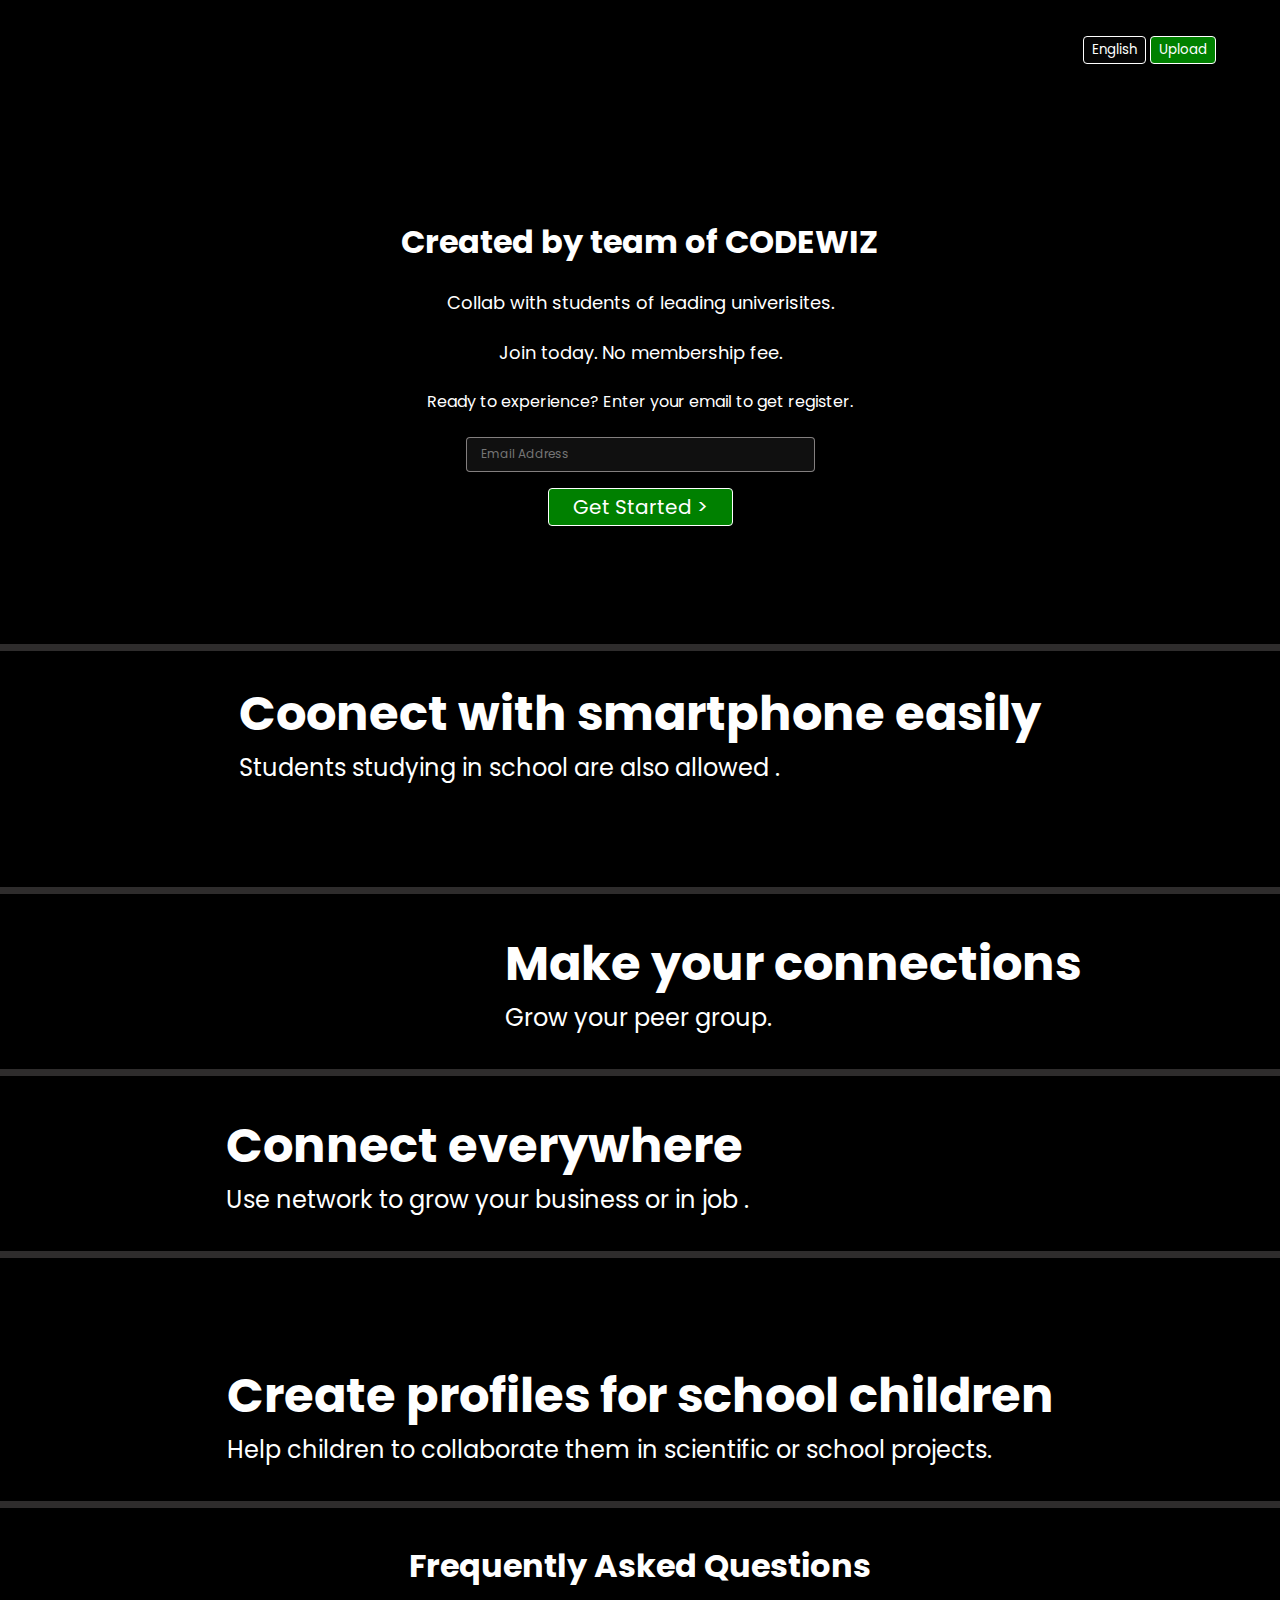
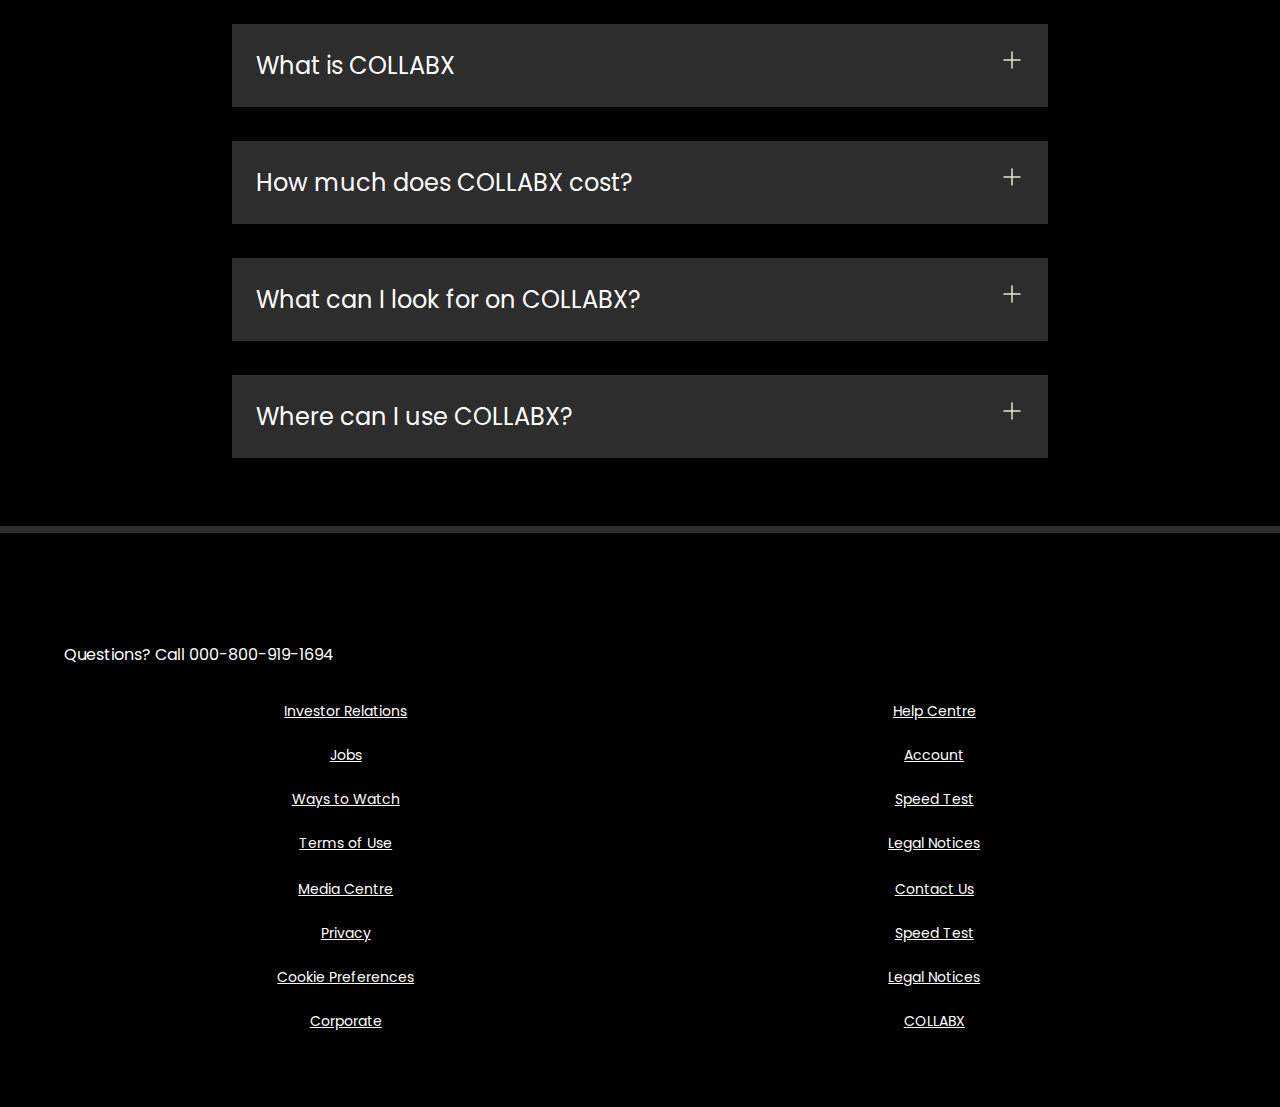
==== index.html @ b38dcabd "Add files via upload" ====
<!DOCTYPE html>
<html lang="en">

<head>
    <meta charset="UTF-8">
    <meta name="viewport" content="width=device-width, initial-scale=1.0">
    <title>COLLABX – Collaborate with students globally</title>
    <link rel="stylesheet" href="style.css">
</head>

<body>

    <div class="main">
        <nav>
            <span><img width="53" src="assets/images/logo.svg" alt=""></span>
            <div>
                <button class="btn">English</button>
                <button class="btn btn-red-sm">Upload</button>
                <body>
                    <video autoplay loop muted id="myVideo">
                      <source src="133077-755975090_small.mp4" type="video/mp4">
                    </video>
                    
                    
            </div>
        </nav>
        <div class="box">
        </div>
        <div class="hero">

            <span>Created by team of CODEWIZ</span>
            <span>Collab with students of leading univerisites.</span>
            <span>Join today. No membership fee.</span>
            <span>Ready to experience? Enter your email to get register.</span>
            <div class="hero-buttons">
                <input type="text" placeholder="Email Address">
                <button class="btn btn-red">Get Started &gt;</button>
            </div>
        </div>

        <div class="separation"></div>

    </div>

    <section class="first">
        <div>
            <span>Coonect with smartphone easily</span>
            <span>Students studying in school are also allowed .</span>
        </div>

        <div class="secImg">
            <img src="https://assets.nflxext.com/ffe/siteui/acquisition/ourStory/fuji/desktop/tv.png" alt="">
            <video src="20454-309694522_small.mp4"
                autoplay loop muted></video>
        </div>
    </section>
    <div class="separation"></div>

    <section class="first second">

        <div class="secImg">
            <img src="green-leaves-on-black-background-nature-background-abstract-green-leaves-photo.jpg" alt="">
           
        </div>
        <div>
            <span>Make your connections </span>
            <span>Grow your peer group.</span>
        </div>
    </section>

    <div class="separation"></div>
    <section class="first third">
        <div>
            <span>Connect everywhere</span>
            <span>Use network to grow your business or in job .</span>
        </div>
        <div class="secImg">
            <img src="https://assets.nflxext.com/ffe/siteui/acquisition/ourStory/fuji/desktop/tv.png" alt="">
            <video src="4298898-uhd_3840_2160_25fps.mp4"
                autoplay loop muted></video>
        </div>
    </section>
    <div class="separation"></div>


    <section class="first second">

        <div class="secImg">
            <img src="pexels-rebecca-zaal-252062-764681.jpg" alt="">

        </div>
        <div>
            <span>Create profiles for school children</span>
            <span>Help children to collaborate them in scientific or school projects.</span>
        </div>
    </section>

    <div class="separation"></div>

    <section class="faq">
        <h2>Frequently Asked Questions</h2>
        <div class="faqbox">
            <span>What is COLLABX</span>
            <svg width="24" height="24" viewBox="0 0 24 24" fill="white" xmlns="http://www.w3.org/2000/svg">
                <path d="M12 4V20" stroke="#141B34" stroke-width="1.5" stroke-linecap="round" stroke-linejoin="round" />
                <path d="M4 12H20" stroke="#141B34" stroke-width="1.5" stroke-linecap="round" stroke-linejoin="round" />
            </svg>

        </div>
        <div class="faqbox">
            <span>How much does COLLABX cost?</span>
            <svg width="24" height="24" viewBox="0 0 24 24" fill="white" xmlns="http://www.w3.org/2000/svg">
                <path d="M12 4V20" stroke="#141B34" stroke-width="1.5" stroke-linecap="round" stroke-linejoin="round" />
                <path d="M4 12H20" stroke="#141B34" stroke-width="1.5" stroke-linecap="round" stroke-linejoin="round" />
            </svg>

        </div>
        <div class="faqbox">
            <span>What can I look for on COLLABX?</span>
            <svg width="24" height="24" viewBox="0 0 24 24" fill="white" xmlns="http://www.w3.org/2000/svg">
                <path d="M12 4V20" stroke="#141B34" stroke-width="1.5" stroke-linecap="round" stroke-linejoin="round" />
                <path d="M4 12H20" stroke="#141B34" stroke-width="1.5" stroke-linecap="round" stroke-linejoin="round" />
            </svg>

        </div>
        <div class="faqbox">
            <span>Where can I use COLLABX?</span>
            <svg width="24" height="24" viewBox="0 0 24 24" fill="white" xmlns="http://www.w3.org/2000/svg">
                <path d="M12 4V20" stroke="#141B34" stroke-width="1.5" stroke-linecap="round" stroke-linejoin="round" />
                <path d="M4 12H20" stroke="#141B34" stroke-width="1.5" stroke-linecap="round" stroke-linejoin="round" />
            </svg>

        </div>
    </section>
    <div class="separation"></div>

    <footer>
        <div class="questions">
            Questions? Call 000-800-919-1694
        </div>
        <div class="footer">
            <div class="footer-item"> 
                <a href="faq">Investor Relations</a>
                <a href="faq">Jobs</a>
                <a href="faq">Ways to Watch</a>
                <a href="faq">Terms of Use</a>
            </div>

            <div class="footer-item"> 
                <a href="faq">Help Centre</a>
                <a href="faq">Account</a>
                <a href="faq">Speed Test</a>
                <a href="faq">Legal Notices</a>
            </div>
            <div class="footer-item">
                <a href="faq">Media Centre</a>
                <a href="faq">Privacy</a>
                <a href="faq">Cookie Preferences</a> 
                <a href="faq">Corporate</a>
            </div>

            <div class="footer-item">
                <a href="faq">Contact Us</a>
                <a href="faq">Speed Test</a> 
                <a href="faq">Legal Notices</a> 
                <a href="faq">COLLABX</a>
            </div>
        </div>
    </footer>
</body>

</html>
---- style.css ----
@import url('https://fonts.googleapis.com/css2?family=Martel+Sans:wght@600&family=Poppins:wght@300;400;700&display=swap');

* {
    padding: 0;
    margin: 0;
    font-family: 'Poppins', sans-serif;
}

body {
    background-color: black;
}

.main {
    background-image: url("assets/images/bg.jpg");
    
    background-position: center center;
    background-size: max(1200px, 100vw);
    background-repeat: no-repeat;
    height: 644px;
    position: relative;
}

.main .box {
    height: 644px;
    width: 100%;
    opacity: 0.69;
    position: absolute;
    top: 0;
    background-color: black;
}

nav {
    max-width: 60vw;
    justify-content: space-between;
    margin: auto;
    display: flex;
    align-items: center;
    height: 100px;
}

nav img {
    color: red;
    width: 130px;
    position: relative;
    z-index: 10;
}

nav button {
    position: relative;
    z-index: 10;
}

.hero {
    font-family: 'Martel Sans', sans-serif;
    height: calc(100% - 100px);
    display: flex;
    align-items: center;
    justify-content: center;
    flex-direction: column;
    color: white;
    position: relative;
    gap: 23px;
    padding: 0 30px;
}

.hero> :nth-child(1) {
    font-family: 'Poppins', sans-serif;
    font-weight: bolder;
    font-size: 48px;
    text-align: center;
}

.hero> :nth-child(2) {
    font-weight: 400;
    font-size: 24px;
    text-align: center;
}

.hero> :nth-child(3) {
    font-weight: 400;
    font-size: 20px;
    text-align: center;
}

.separation {
    height: 7px;
    background-color: rgb(46, 44, 44);
    position: relative;
    z-index: 20;
}

.btn {
    padding: 3px 8px;
    font-weight: 400;
    color: white;
    background-color: rgba(248, 243, 243, 0.021);
    border-radius: 4px;
    border: 1px solid white;
    cursor: pointer;

}

.btn-red {
    background-color: green;
    color: white;
    padding: 3px 24px;
    font-size: 20px;
    border-radius: 4px;
    font-weight: 400;
}

.btn-red-sm {
    background-color: green;
    color: white;
}

.hero-buttons {
    display: flex;
    align-items: center;
    justify-content: center;
    gap: 16px;
}

.main input {
    padding: 7px 101px 8px 14px;
    color: white;
    font-size: 12px;
    border-radius: 4px;
    background-color: rgba(23, 23, 23, 0.7);
    border: 1px solid rgba(246, 238, 238, 0.5);
}

.first {
    display: flex;
    justify-content: center;
    max-width: 70vw;
    margin: auto;
    color: white;
    justify-content: center;
    align-items: center;
}



.secImg {
    position: relative
}

.secImg img {
    width: 555px;
    position: relative;
    z-index: 100;
}

.secImg video {
    position: absolute;
    top: 51px;
    right: 0;
    width: 555px;
}

section.first>div {
    display: flex;
    flex-direction: column;
    padding: 34px 0;
}

section.first>div :nth-child(1) {
    font-size: 48px;
    font-weight: bolder;
}


section.first>div :nth-child(2) {
    font-size: 24px;

}


.faq h2 {
    text-align: center;
    font-size: 48px;
}

.faq {
    background: black;
    color: white;
    padding: 34px;
}

.faqbox:hover {
    background-color: #414141;
    color: white;
}

.faqbox svg {
    filter: invert(1);
}

.faqbox {
    transition: all 1s ease-out;
    font-size: 24px;
    display: flex;
    justify-content: space-between;
    background-color: #2d2d2d;
    padding: 24px;
    max-width: 60vw;
    margin: 34px auto;
    cursor: pointer;
}

footer {
    color: white;
    max-width: 60vw;
    margin: auto;
    padding: 60px;
}

footer .questions {
    padding: 34px 0;
}


.footer {
    display: grid;
    grid-template-columns: 1fr 1fr 1fr 1fr;
    color: white;
}



@media screen and (max-width: 1300px) {

    nav{
        max-width: 90vw;
    }

    .first {
        flex-wrap: wrap;
    }

    .secImg img {
        width: 305px;
    }

    .secImg video {
        width: 305px;
    }

    .hero> :nth-child(1) {
        font-size: 32px;
    }

    .hero> :nth-child(2) {
        font-size: 18px;
    }

    .hero> :nth-child(3) {
        font-size: 18px;
    }

    .hero-buttons {
        display: flex;
        flex-direction: column;
        align-items: center;
        justify-content: center;
        gap: 16px;
    }

    .faq h2 {
        text-align: center;
        font-size: 32px;
    }

    footer {
        max-width: 90vw;
        padding: 75px 0;
    }

    .footer-item{
        align-items: center;
    }
 

}



@media screen and (max-width: 1300px) {

    .footer {
        display: grid;
        grid-template-columns: 1fr 1fr;
        gap: 25px;
    }
}


.footer a {
    font-size: 14px;
    color: white;
}

.footer-item {
    display: flex;
    flex-direction: column;
    gap: 23px;
}
#myVideo {
    position: absolute;
    right: 0;
    bottom: 20;
    min-width: 100%;
    min-height: 100%;
    width: auto;
    height: auto;
    z-index: -100;

    background-size: cover;
    overflow: hidden;
  }
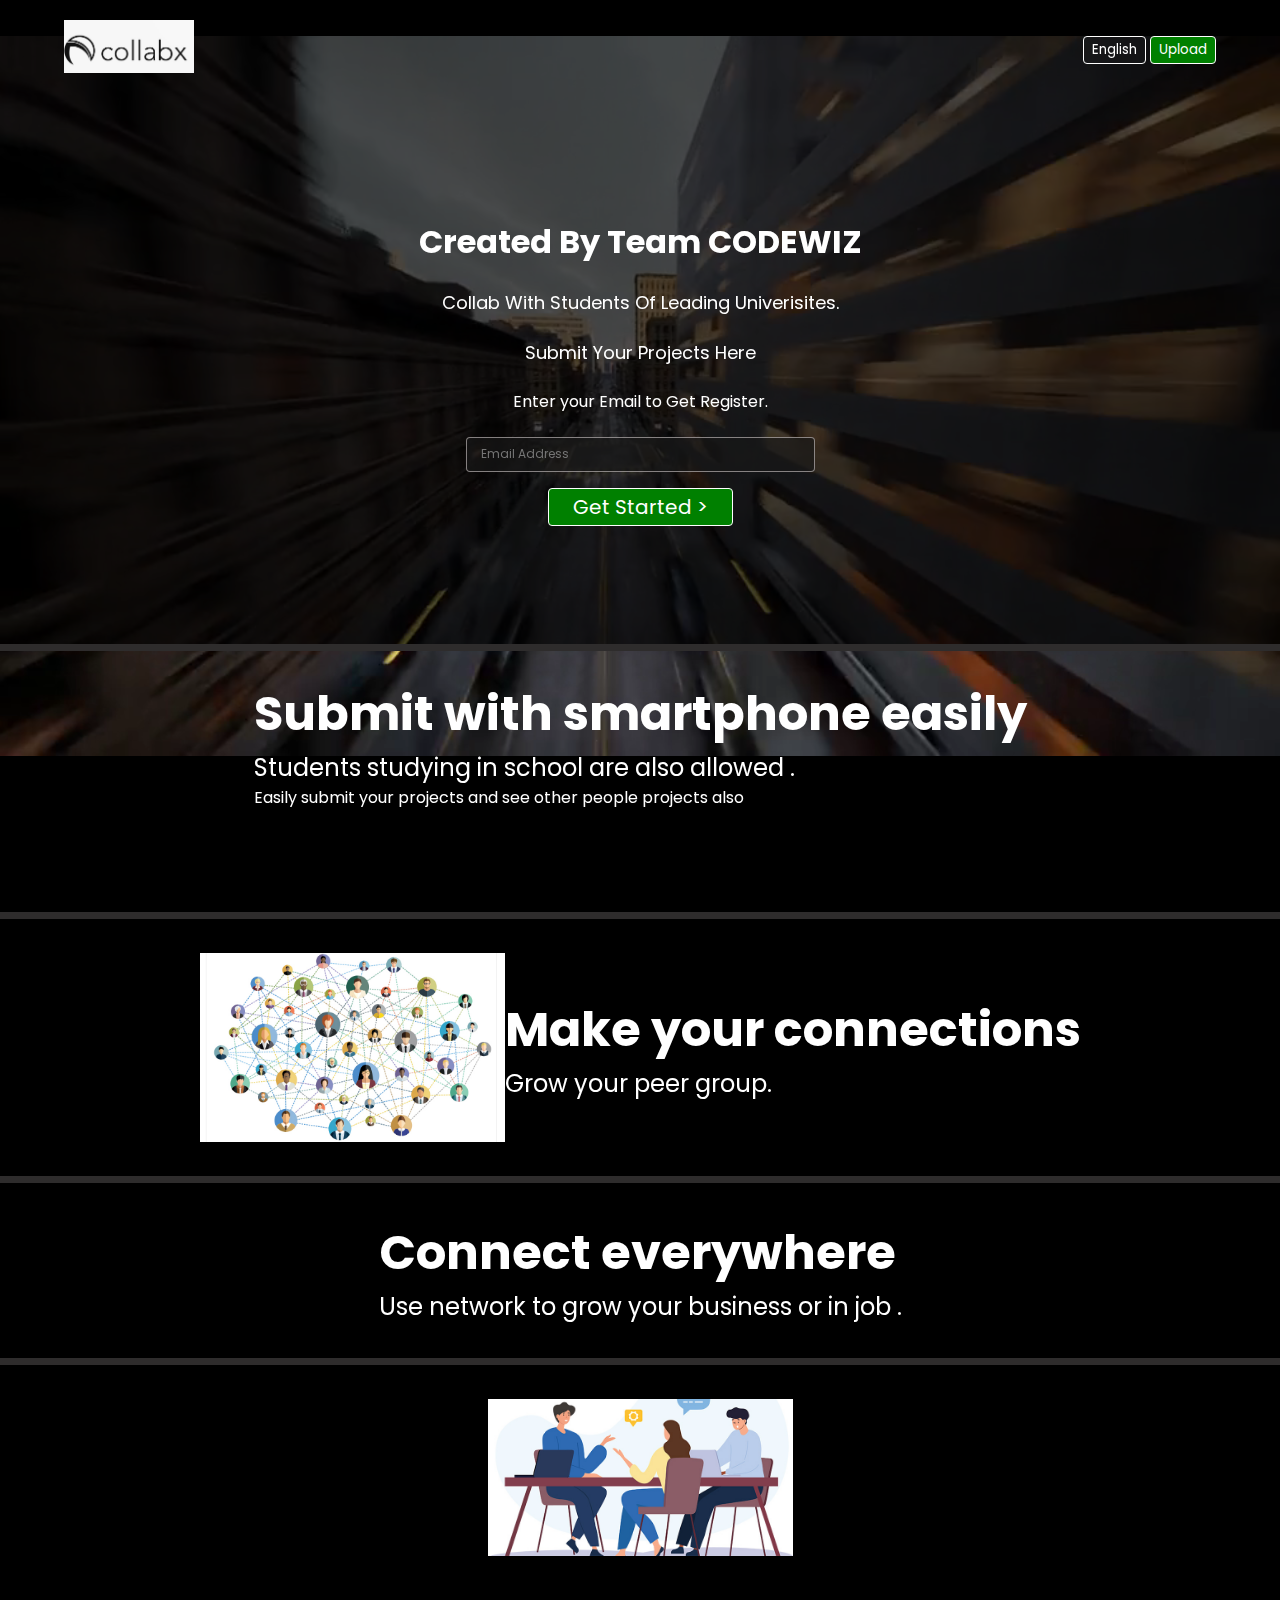
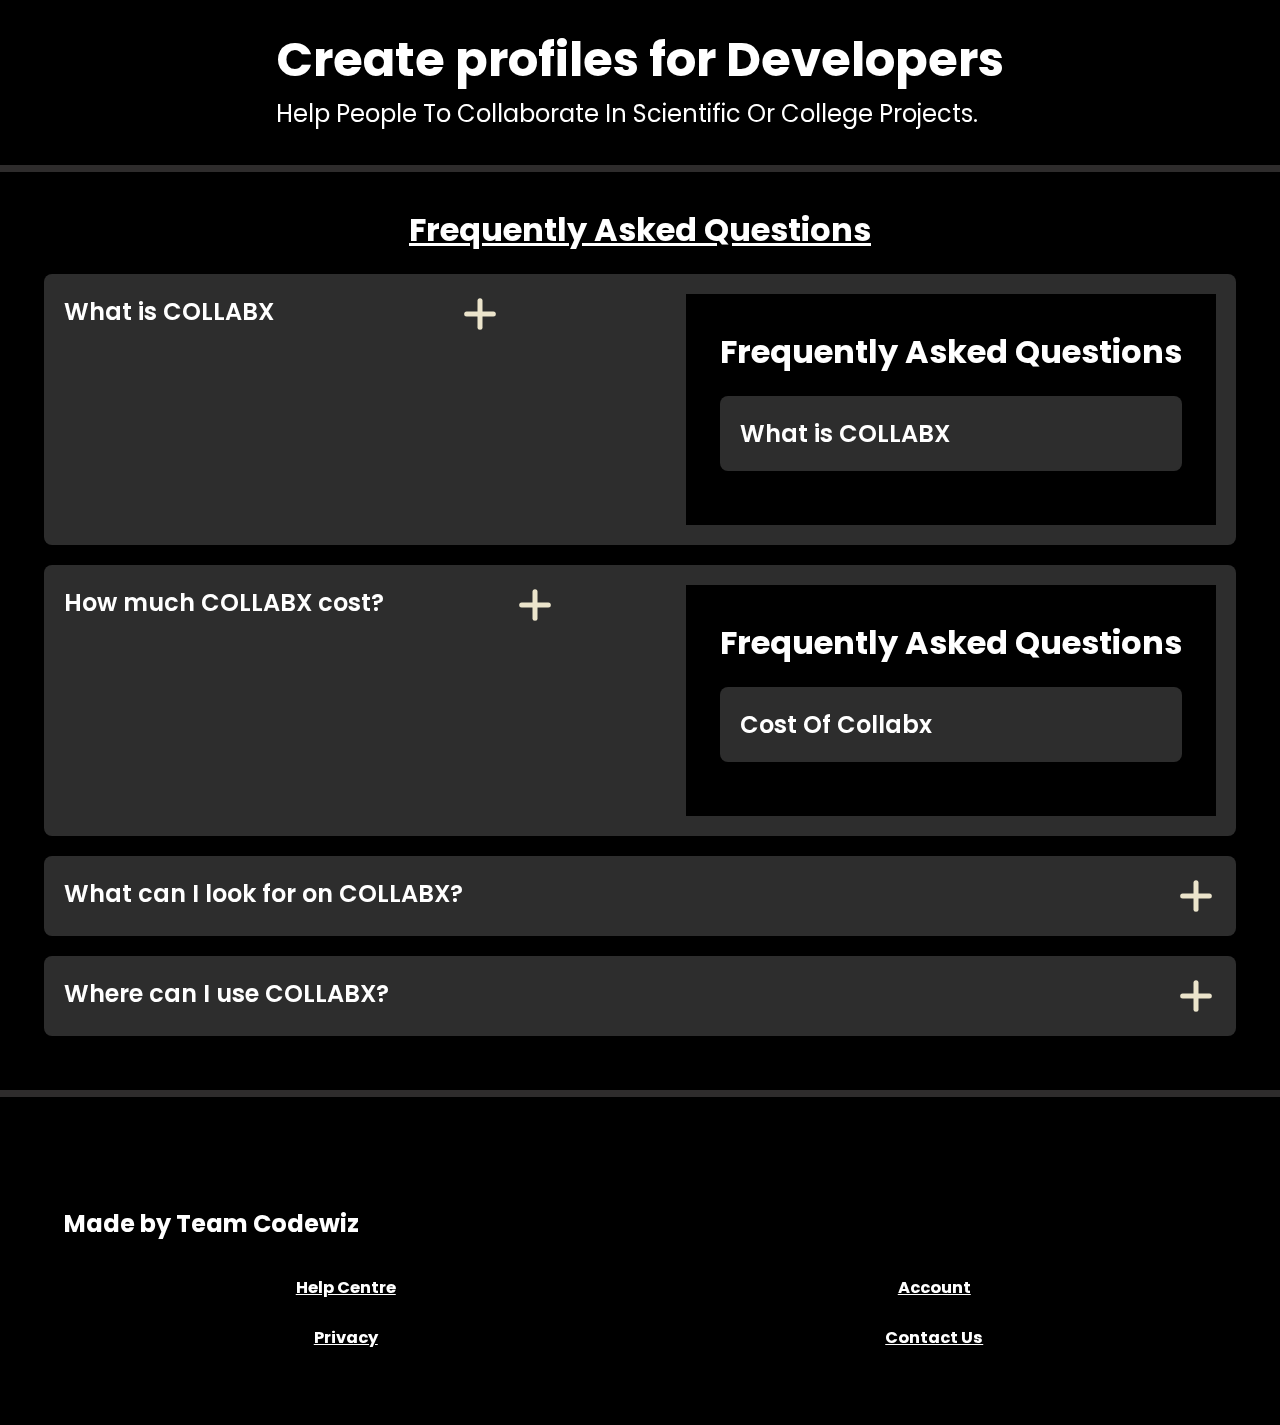
==== commit 34c64b19: "hello" ====
--- a/index.html
+++ b/index.html
@@ -9,10 +9,11 @@
 </head>
 
 <body>
+    
 
     <div class="main">
         <nav>
-            <span><img width="53" src="assets/images/logo.svg" alt=""></span>
+            <span><img width="500" src="Capture.JPG" alt=""></span>
             <div>
                 <button class="btn">English</button>
                 <button class="btn btn-red-sm">Upload</button>
@@ -28,10 +29,10 @@
         </div>
         <div class="hero">
 
-            <span>Created by team of CODEWIZ</span>
-            <span>Collab with students of leading univerisites.</span>
-            <span>Join today. No membership fee.</span>
-            <span>Ready to experience? Enter your email to get register.</span>
+            <span>Created By Team CODEWIZ</span>
+            <span>Collab With Students Of Leading Univerisites.</span>
+            <span>Submit Your Projects Here </span>
+            <span>Enter your Email to Get Register.</span>
             <div class="hero-buttons">
                 <input type="text" placeholder="Email Address">
                 <button class="btn btn-red">Get Started &gt;</button>
@@ -44,8 +45,10 @@
 
     <section class="first">
         <div>
-            <span>Coonect with smartphone easily</span>
+            <span>Submit with smartphone easily</span>
             <span>Students studying in school are also allowed .</span>
+            <p>Easily submit your projects and see other people projects also</p>
+            
         </div>
 
         <div class="secImg">
@@ -59,7 +62,7 @@
     <section class="first second">
 
         <div class="secImg">
-            <img src="green-leaves-on-black-background-nature-background-abstract-green-leaves-photo.jpg" alt="">
+            <img src="1682484815-networking.jpg" alt="">
            
         </div>
         <div>
@@ -75,9 +78,6 @@
             <span>Use network to grow your business or in job .</span>
         </div>
         <div class="secImg">
-            <img src="https://assets.nflxext.com/ffe/siteui/acquisition/ourStory/fuji/desktop/tv.png" alt="">
-            <video src="4298898-uhd_3840_2160_25fps.mp4"
-                autoplay loop muted></video>
         </div>
     </section>
     <div class="separation"></div>
@@ -86,48 +86,72 @@
     <section class="first second">
 
         <div class="secImg">
-            <img src="pexels-rebecca-zaal-252062-764681.jpg" alt="">
+            <img src="image.jpg"  >
 
         </div>
         <div>
-            <span>Create profiles for school children</span>
-            <span>Help children to collaborate them in scientific or school projects.</span>
+            <span>Create profiles for Developers</span>
+            <span>Help People To Collaborate In Scientific Or College Projects.</span>
         </div>
     </section>
 
     <div class="separation"></div>
 
     <section class="faq">
-        <h2>Frequently Asked Questions</h2>
+        <h2><u>Frequently Asked Questions</u></h2>
         <div class="faqbox">
             <span>What is COLLABX</span>
-            <svg width="24" height="24" viewBox="0 0 24 24" fill="white" xmlns="http://www.w3.org/2000/svg">
-                <path d="M12 4V20" stroke="#141B34" stroke-width="1.5" stroke-linecap="round" stroke-linejoin="round" />
-                <path d="M4 12H20" stroke="#141B34" stroke-width="1.5" stroke-linecap="round" stroke-linejoin="round" />
+            <svg width="40" height="40" viewBox="0 0 24 24" fill="white" >
+                <path d="M12 4V20" stroke="#141B34" stroke-width="3" stroke-linecap="round" stroke-linejoin="round" />
+                <path d="M4 12H20" stroke="#141B34" stroke-width="3" stroke-linecap="round" stroke-linejoin="round" />
             </svg>
+
+            <section class="faq">
+                <h2>Frequently Asked Questions</h2>
+                <div class="faqbox" data-id="1">
+                    <span>What is COLLABX</span>
+                    
+                    <div class="faq-answer" hidden>
+                        <p>COLLABX is a platform that connects students globally for collaborative learning. It helps to conn
+                        </p>
+                    </div>
+                </div>
+            </section>
+            <script src="faq.js"></script>
+            
+
 
         </div>
         <div class="faqbox">
-            <span>How much does COLLABX cost?</span>
-            <svg width="24" height="24" viewBox="0 0 24 24" fill="white" xmlns="http://www.w3.org/2000/svg">
-                <path d="M12 4V20" stroke="#141B34" stroke-width="1.5" stroke-linecap="round" stroke-linejoin="round" />
-                <path d="M4 12H20" stroke="#141B34" stroke-width="1.5" stroke-linecap="round" stroke-linejoin="round" />
+            <span>How much COLLABX cost?</span>
+            <svg width="40" height="40" viewBox="0 0 24 24" fill="white" >
+                <path d="M12 4V20" stroke="#141B34" stroke-width="3" stroke-linecap="round" stroke-linejoin="round" />
+                <path d="M4 12H20" stroke="#141B34" stroke-width="3" stroke-linecap="round" stroke-linejoin="round" />
             </svg>
-
+            <section class="faq">
+                <h2>Frequently Asked Questions</h2>
+                <div class="faqbox" data-id="1">
+                    <span>Cost Of Collabx</span>
+                    
+                    <div class="faq-answer" hidden>
+                        <p>COLLABX is a platform that connects students globally for collaborative learning. It helps to conn
+                        </p>
+                    </div>
+                </div>
         </div>
         <div class="faqbox">
             <span>What can I look for on COLLABX?</span>
-            <svg width="24" height="24" viewBox="0 0 24 24" fill="white" xmlns="http://www.w3.org/2000/svg">
-                <path d="M12 4V20" stroke="#141B34" stroke-width="1.5" stroke-linecap="round" stroke-linejoin="round" />
-                <path d="M4 12H20" stroke="#141B34" stroke-width="1.5" stroke-linecap="round" stroke-linejoin="round" />
+            <svg width="40" height="40" viewBox="0 0 24 24" fill="white" >
+                <path d="M12 4V20" stroke="#141B34" stroke-width="3" stroke-linecap="round" stroke-linejoin="round" />
+                <path d="M4 12H20" stroke="#141B34" stroke-width="3" stroke-linecap="round" stroke-linejoin="round" />
             </svg>
 
         </div>
         <div class="faqbox">
             <span>Where can I use COLLABX?</span>
-            <svg width="24" height="24" viewBox="0 0 24 24" fill="white" xmlns="http://www.w3.org/2000/svg">
-                <path d="M12 4V20" stroke="#141B34" stroke-width="1.5" stroke-linecap="round" stroke-linejoin="round" />
-                <path d="M4 12H20" stroke="#141B34" stroke-width="1.5" stroke-linecap="round" stroke-linejoin="round" />
+            <svg width="40" height="40" viewBox="0 0 24 24" fill="white" >
+                <path d="M12 4V20" stroke="#141B34" stroke-width="3" stroke-linecap="round" stroke-linejoin="round" />
+                <path d="M4 12H20" stroke="#141B34" stroke-width="3" stroke-linecap="round" stroke-linejoin="round" />
             </svg>
 
         </div>
@@ -136,34 +160,22 @@
 
     <footer>
         <div class="questions">
-            Questions? Call 000-800-919-1694
+           <h2>Made by Team Codewiz </h2> 
         </div>
         <div class="footer">
             <div class="footer-item"> 
-                <a href="faq">Investor Relations</a>
-                <a href="faq">Jobs</a>
-                <a href="faq">Ways to Watch</a>
-                <a href="faq">Terms of Use</a>
+                <a href="faq"><h3>Help Centre</h3></a>
             </div>
 
             <div class="footer-item"> 
-                <a href="faq">Help Centre</a>
-                <a href="faq">Account</a>
-                <a href="faq">Speed Test</a>
-                <a href="faq">Legal Notices</a>
+                <a href="faq"><h3>Account</h3></a>
             </div>
             <div class="footer-item">
-                <a href="faq">Media Centre</a>
-                <a href="faq">Privacy</a>
-                <a href="faq">Cookie Preferences</a> 
-                <a href="faq">Corporate</a>
+                <a href="faq"><h3>Privacy</h3></a>
             </div>
 
             <div class="footer-item">
-                <a href="faq">Contact Us</a>
-                <a href="faq">Speed Test</a> 
-                <a href="faq">Legal Notices</a> 
-                <a href="faq">COLLABX</a>
+                <a href="faq"><h3>Contact Us</h3></a>
             </div>
         </div>
     </footer>
--- a/style.css
+++ b/style.css
@@ -318,4 +318,70 @@
 
     background-size: cover;
     overflow: hidden;
-  }+  }
+
+  /* FAQ Section Styles */
+.faq {
+    background: black !important;
+    color: white !important;
+    padding: 34px !important;
+}
+
+/* FAQ Questions */
+.faqbox {
+    transition: all 0.3s ease !important; /* Faster transition */
+    font-size: 24px !important;
+    display: flex !important;
+    justify-content: space-between !important;
+    background-color: #2d2d2d !important;
+    padding: 24px !important;
+    max-width: 60vw !important;
+    margin: 20px auto !important; /* Reduced margin */
+    cursor: pointer !important;
+    border-radius: 8px !important; /* Added border radius for rounded corners */
+}
+
+.faqbox:hover {
+    background-color: #414141 !important;
+    color: white !important;
+}
+
+.faqbox span {
+    font-size: 24px !important;
+    font-weight: 600 !important; /* Bold weight for questions */
+}
+
+.faqbox svg {
+    filter: invert(1) !important;
+}
+
+/* FAQ Answers */
+.faq-answer {
+    font-size: 18px !important;
+    font-weight: 400 !important; /* Regular weight for answers */
+    line-height: 1.5 !important; /* Increased line height for better readability */
+    margin-top: 10px !important; /* Space between question and answer */
+    padding: 10px !important; /* Padding around answer */
+    background-color: #1c1c1c !important; /* Slightly darker background for answers */
+    border-radius: 4px !important; /* Rounded corners for answers */
+    transition: opacity 0.3s ease !important; /* Smooth transition for showing/hiding answers */
+}
+
+/* Ensure answers are hidden initially */
+.faq-answer[hidden] {
+    display: none !important;
+}
+
+/* Responsive Design Adjustments for FAQ */
+@media screen and (max-width: 1300px) {
+    .faqbox {
+        font-size: 20px !important; /* Slightly smaller font on smaller screens */
+        padding: 20px !important; /* Adjusted padding */
+        max-width: 90vw !important; /* Increased max width for smaller screens */
+    }
+    
+    .faq-answer {
+        font-size: 16px !important; /* Adjusted font size for smaller screens */
+        padding: 8px !important; /* Adjusted padding for smaller screens */
+    }
+}
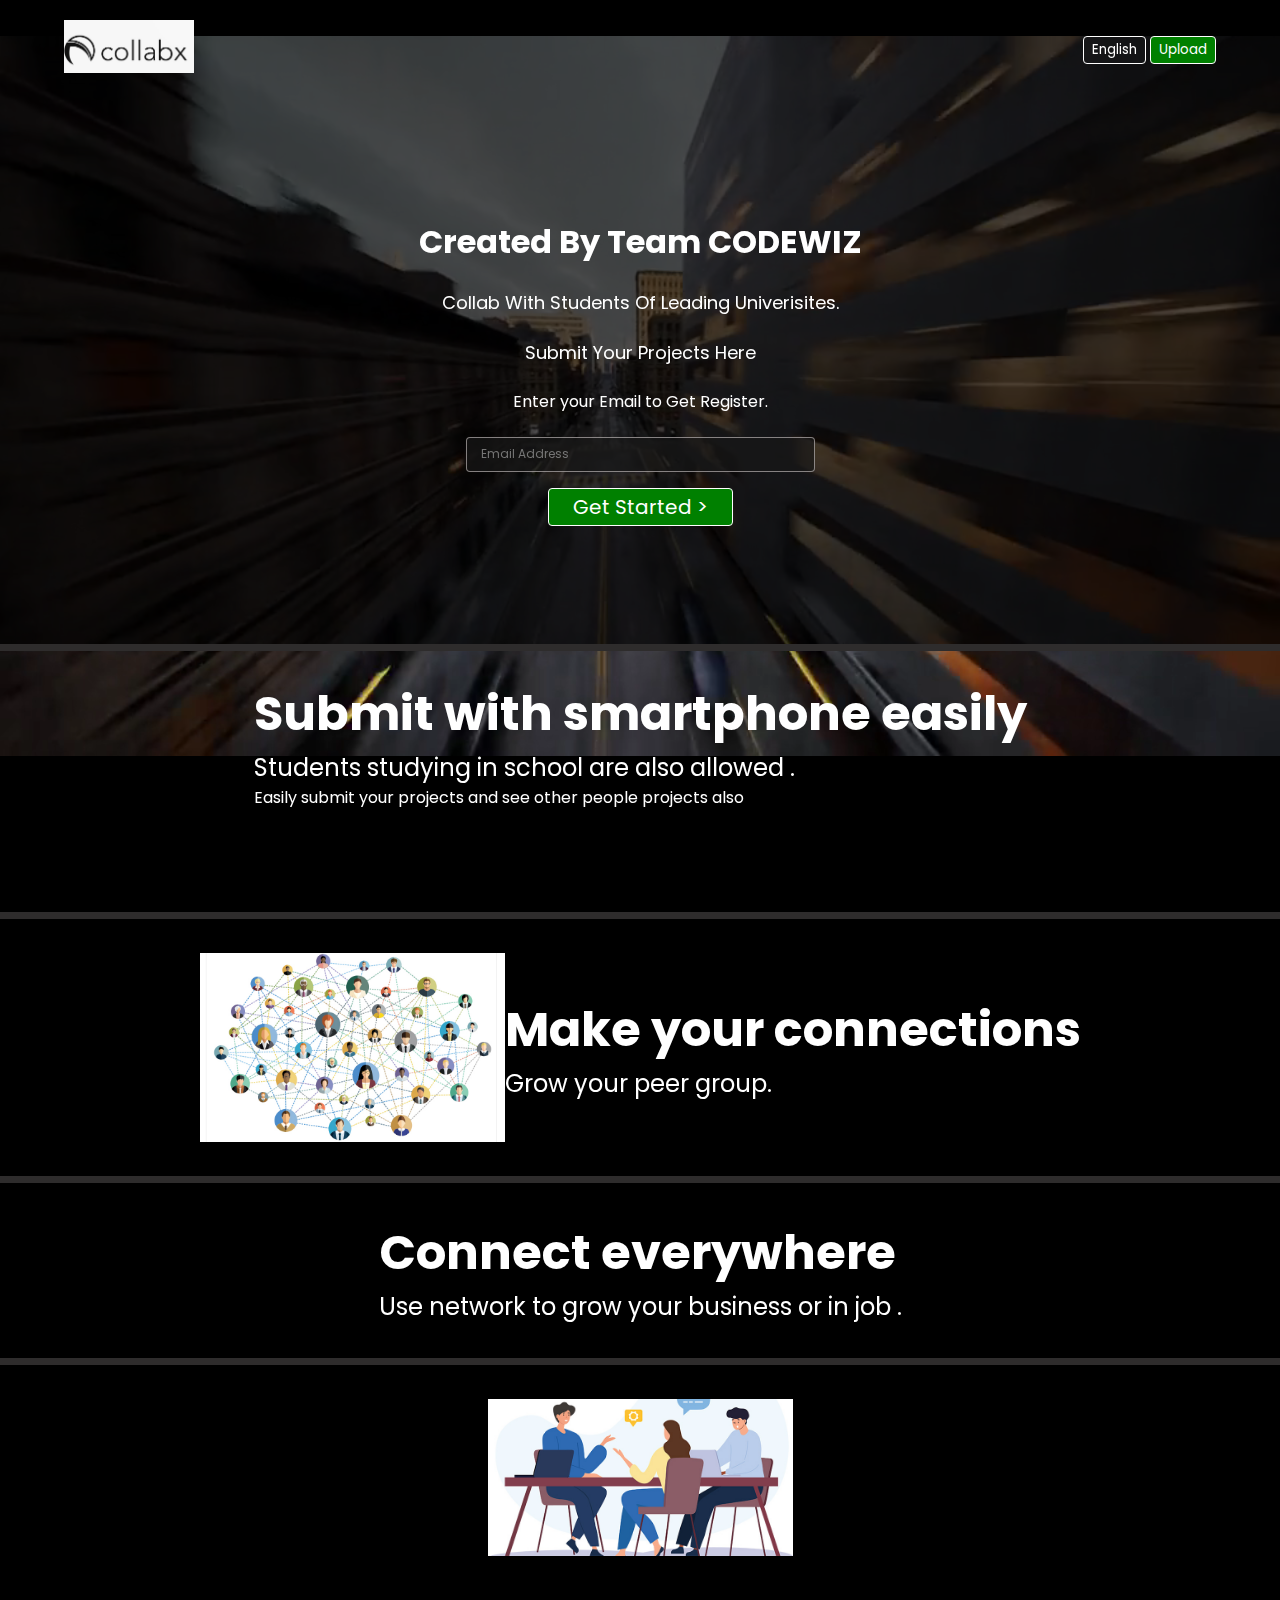
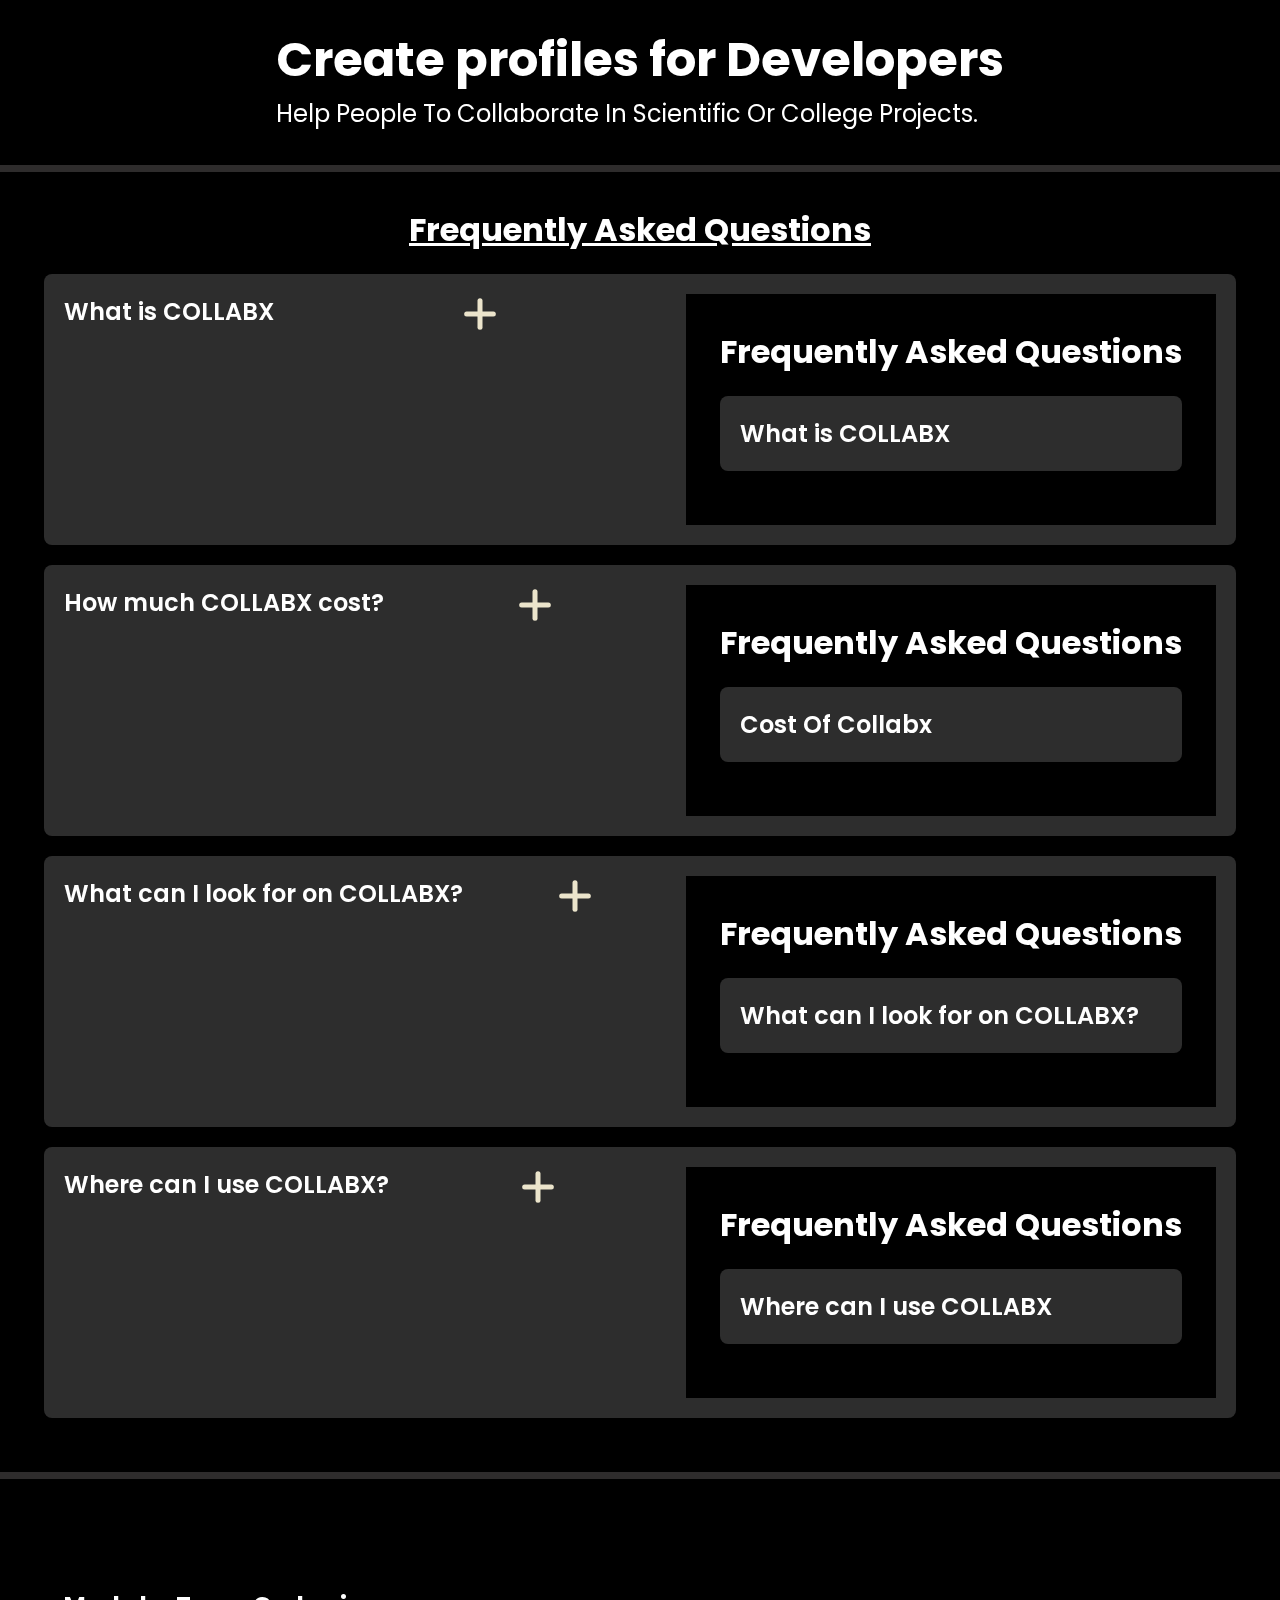
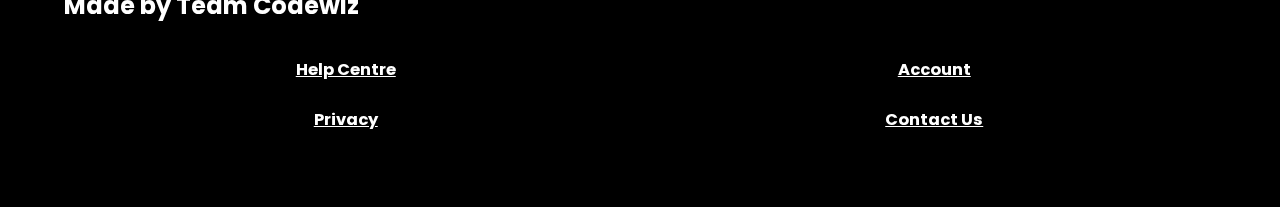
==== commit b27e943a: "s" ====
--- a/index.html
+++ b/index.html
@@ -112,7 +112,7 @@
                     <span>What is COLLABX</span>
                     
                     <div class="faq-answer" hidden>
-                        <p>COLLABX is a platform that connects students globally for collaborative learning. It helps to conn
+                        <p>COLLABX is a platform that connects students globally for collaborative learning. 
                         </p>
                     </div>
                 </div>
@@ -134,10 +134,12 @@
                     <span>Cost Of Collabx</span>
                     
                     <div class="faq-answer" hidden>
-                        <p>COLLABX is a platform that connects students globally for collaborative learning. It helps to conn
-                        </p>
-                    </div>
-                </div>
+                        <p>COLLABX Is A Fully Free Platform
+                        </p>
+                    </div>
+                </div>
+            </section>
+            <script src="faq.js"></script>
         </div>
         <div class="faqbox">
             <span>What can I look for on COLLABX?</span>
@@ -145,6 +147,19 @@
                 <path d="M12 4V20" stroke="#141B34" stroke-width="3" stroke-linecap="round" stroke-linejoin="round" />
                 <path d="M4 12H20" stroke="#141B34" stroke-width="3" stroke-linecap="round" stroke-linejoin="round" />
             </svg>
+            <section class="faq">
+                <h2>Frequently Asked Questions</h2>
+                <div class="faqbox" data-id="1">
+                    <span>What can I look for on COLLABX?</span>
+                    
+                    <div class="faq-answer" hidden>
+                        <p><i>People can ulpoad their projects and collaborate with each other around the globe </I>
+                        </p>
+                    </div>
+                </div>
+            </section>
+            <script src="faq.js"></script>
+
 
         </div>
         <div class="faqbox">
@@ -153,7 +168,18 @@
                 <path d="M12 4V20" stroke="#141B34" stroke-width="3" stroke-linecap="round" stroke-linejoin="round" />
                 <path d="M4 12H20" stroke="#141B34" stroke-width="3" stroke-linecap="round" stroke-linejoin="round" />
             </svg>
-
+            <section class="faq">
+                <h2>Frequently Asked Questions</h2>
+                <div class="faqbox" data-id="1">
+                    <span>Where can I use COLLABX</span>
+                    
+                    <div class="faq-answer" hidden>
+                        <p><i> To Collaborate  With Other People and Submit Projects</i>
+                        </p>
+                    </div>
+                </div>
+            </section>
+            <script src="faq.js"></script>
         </div>
     </section>
     <div class="separation"></div>
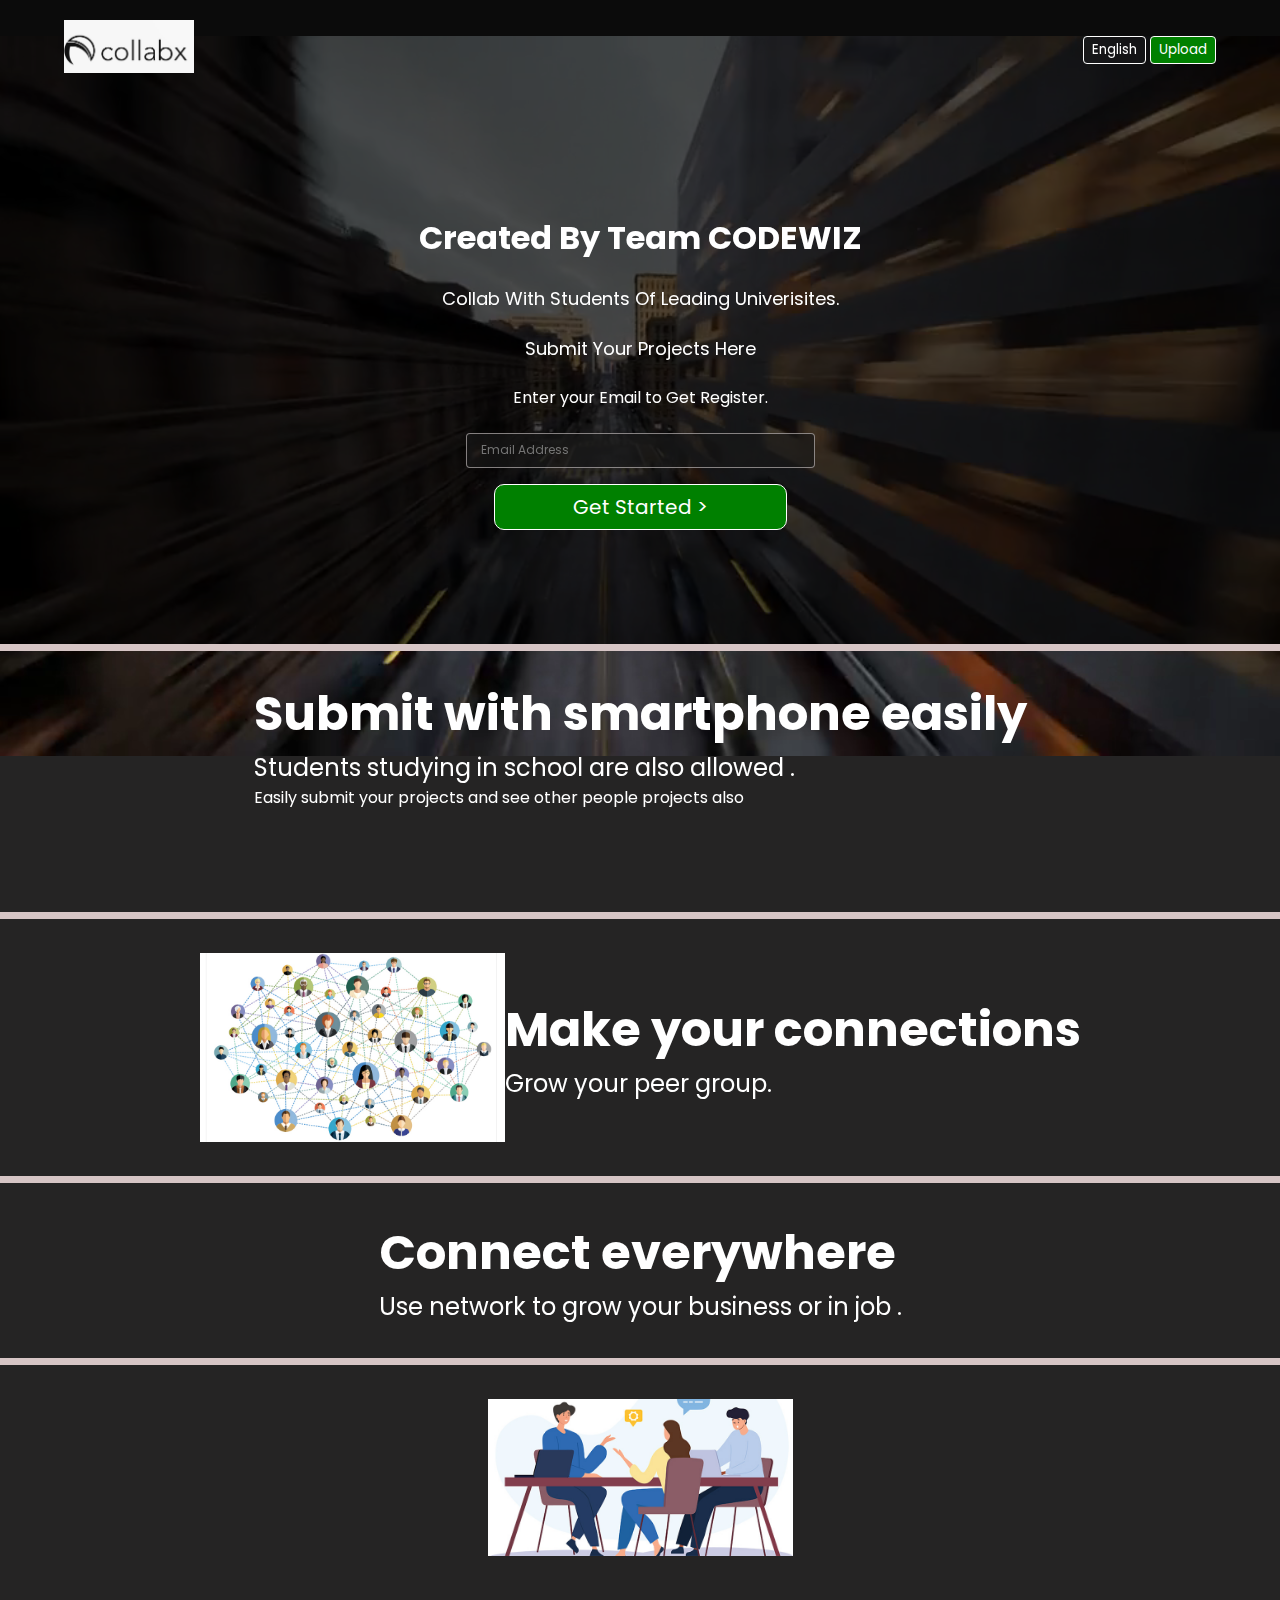
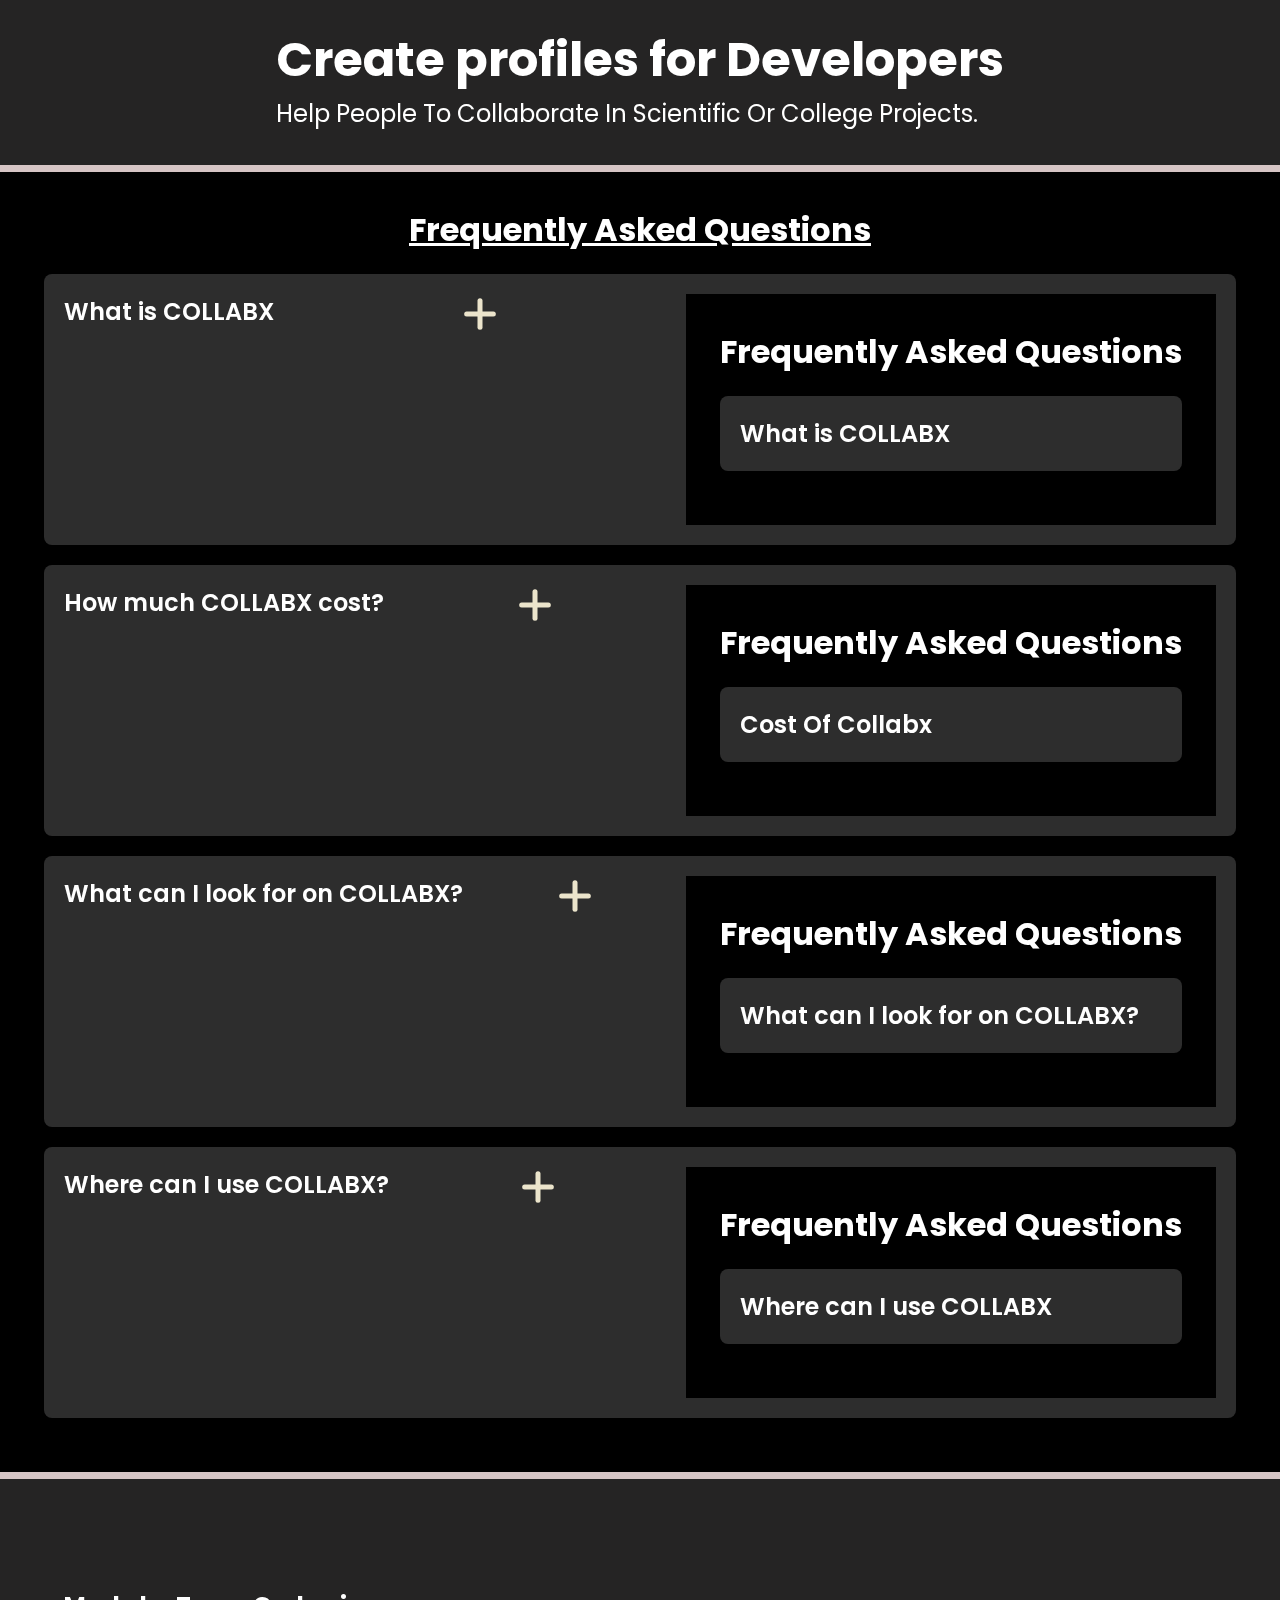
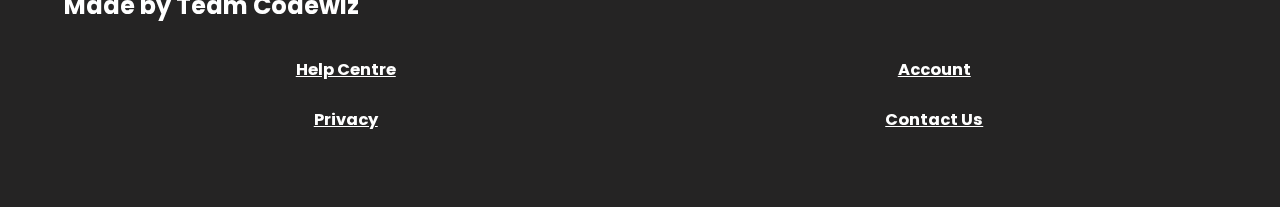
==== commit 3d94ad93: "Update index.html" ====
--- a/index.html
+++ b/index.html
@@ -118,10 +118,7 @@
                 </div>
             </section>
             <script src="faq.js"></script>
-            
-
-
-        </div>
+             </div>
         <div class="faqbox">
             <span>How much COLLABX cost?</span>
             <svg width="40" height="40" viewBox="0 0 24 24" fill="white" >
--- a/style.css
+++ b/style.css
@@ -7,7 +7,7 @@
 }
 
 body {
-    background-color: black;
+    background-color: rgb(37, 36, 36);
 }
 
 .main {
@@ -51,7 +51,7 @@
 }
 
 .hero {
-    font-family: 'Martel Sans', sans-serif;
+    font-family: 'Martel San\s', sans-serif;
     height: calc(100% - 100px);
     display: flex;
     align-items: center;
@@ -84,7 +84,7 @@
 
 .separation {
     height: 7px;
-    background-color: rgb(46, 44, 44);
+    background-color: rgb(214, 197, 197);
     position: relative;
     z-index: 20;
 }
@@ -103,9 +103,9 @@
 .btn-red {
     background-color: green;
     color: white;
-    padding: 3px 24px;
+    padding: 7px 78px;
     font-size: 20px;
-    border-radius: 4px;
+    border-radius: 10px;
     font-weight: 400;
 }
 
@@ -320,25 +320,23 @@
     overflow: hidden;
   }
 
-  /* FAQ Section Styles */
 .faq {
     background: black !important;
     color: white !important;
     padding: 34px !important;
 }
 
-/* FAQ Questions */
 .faqbox {
-    transition: all 0.3s ease !important; /* Faster transition */
+    transition: all 0.3s ease !important; 
     font-size: 24px !important;
     display: flex !important;
     justify-content: space-between !important;
     background-color: #2d2d2d !important;
     padding: 24px !important;
     max-width: 60vw !important;
-    margin: 20px auto !important; /* Reduced margin */
+    margin: 20px auto !important; 
     cursor: pointer !important;
-    border-radius: 8px !important; /* Added border radius for rounded corners */
+    border-radius: 8px !important; 
 }
 
 .faqbox:hover {
@@ -348,40 +346,37 @@
 
 .faqbox span {
     font-size: 24px !important;
-    font-weight: 600 !important; /* Bold weight for questions */
+    font-weight: 600 !important; 
 }
 
 .faqbox svg {
     filter: invert(1) !important;
 }
 
-/* FAQ Answers */
 .faq-answer {
     font-size: 18px !important;
-    font-weight: 400 !important; /* Regular weight for answers */
-    line-height: 1.5 !important; /* Increased line height for better readability */
-    margin-top: 10px !important; /* Space between question and answer */
-    padding: 10px !important; /* Padding around answer */
-    background-color: #1c1c1c !important; /* Slightly darker background for answers */
-    border-radius: 4px !important; /* Rounded corners for answers */
-    transition: opacity 0.3s ease !important; /* Smooth transition for showing/hiding answers */
-}
-
-/* Ensure answers are hidden initially */
+    font-weight: 400 !important; 
+    line-height: 1.5 !important; 
+    margin-top: 10px !important; 
+    padding: 10px !important; 
+    background-color: #1c1c1c !important; 
+    border-radius: 4px !important; 
+    transition: opacity 0.3s ease !important; 
+}
+
 .faq-answer[hidden] {
     display: none !important;
 }
 
-/* Responsive Design Adjustments for FAQ */
 @media screen and (max-width: 1300px) {
     .faqbox {
-        font-size: 20px !important; /* Slightly smaller font on smaller screens */
-        padding: 20px !important; /* Adjusted padding */
-        max-width: 90vw !important; /* Increased max width for smaller screens */
+        font-size: 20px !important; 
+        padding: 20px !important; 
+        max-width: 90vw !important; 
     }
     
     .faq-answer {
-        font-size: 16px !important; /* Adjusted font size for smaller screens */
-        padding: 8px !important; /* Adjusted padding for smaller screens */
-    }
-}
+        font-size: 16px !important; 
+        padding: 8px !important; 
+    }
+}
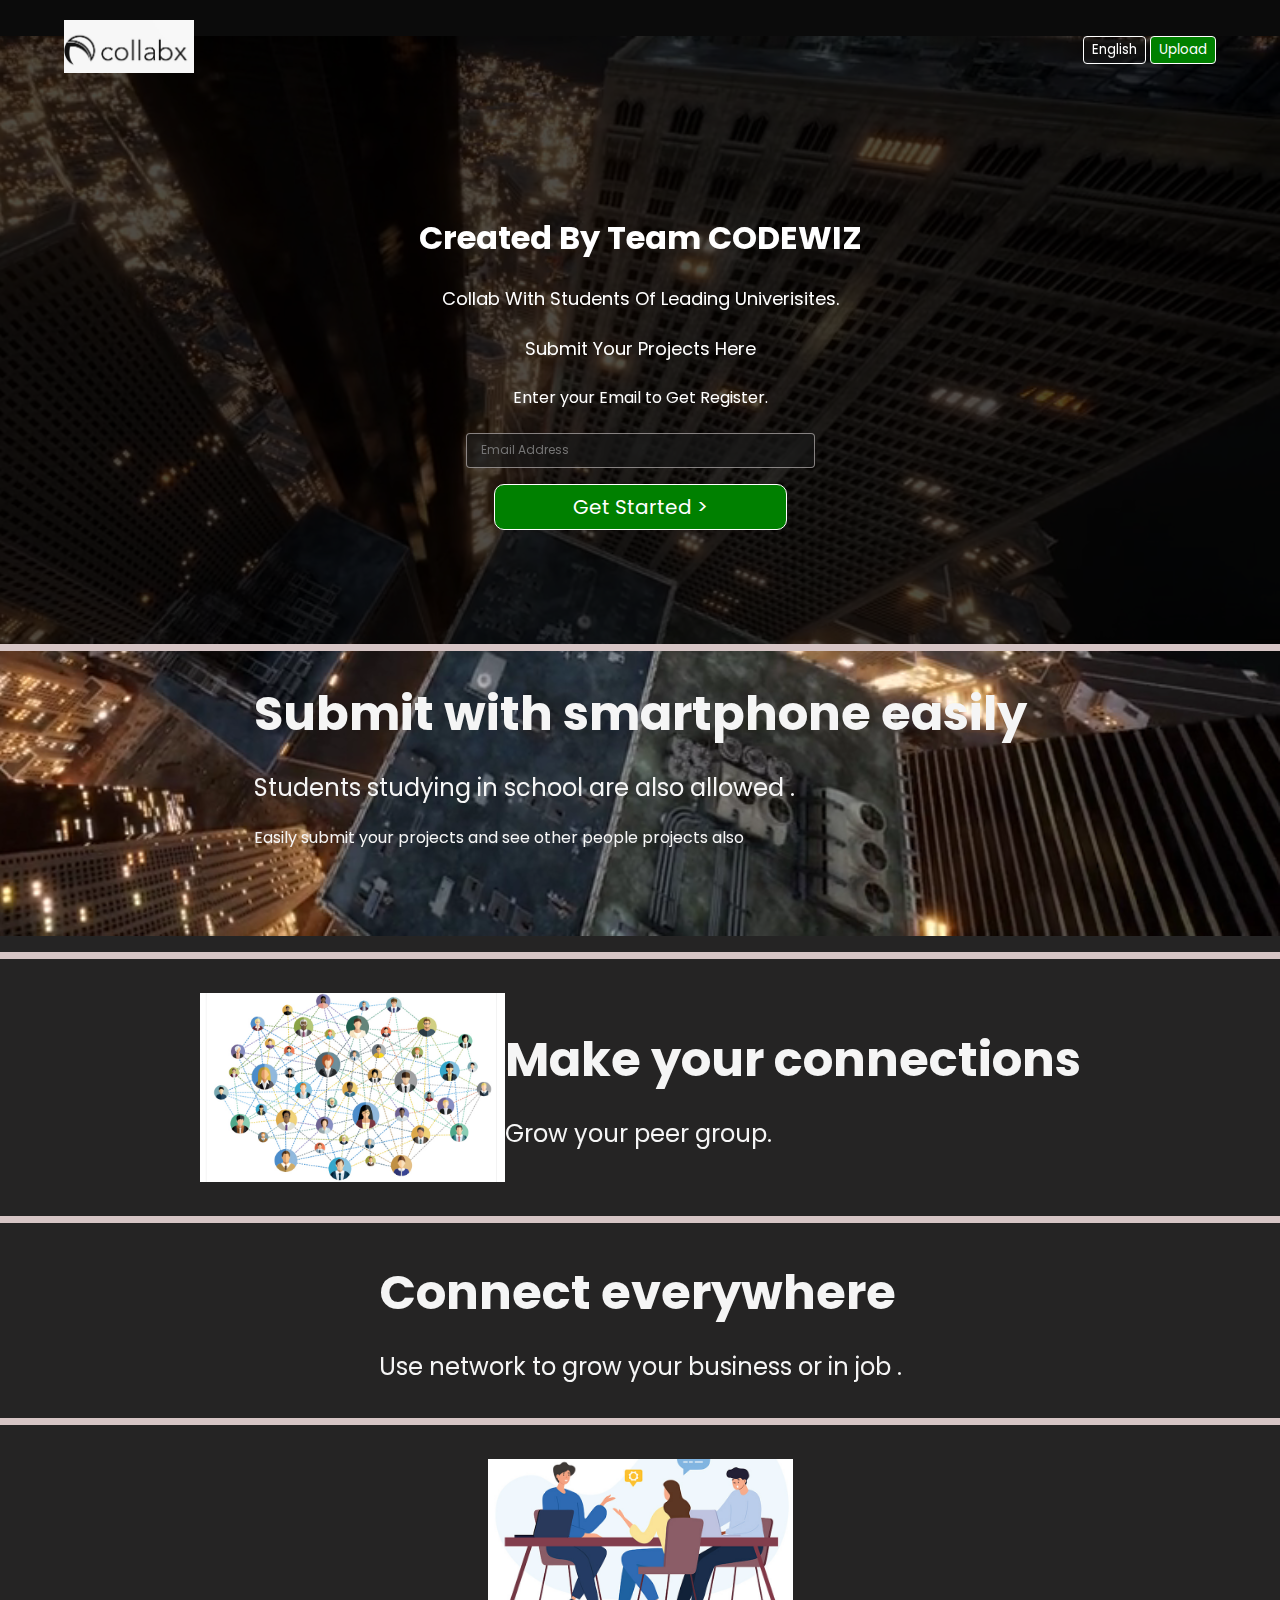
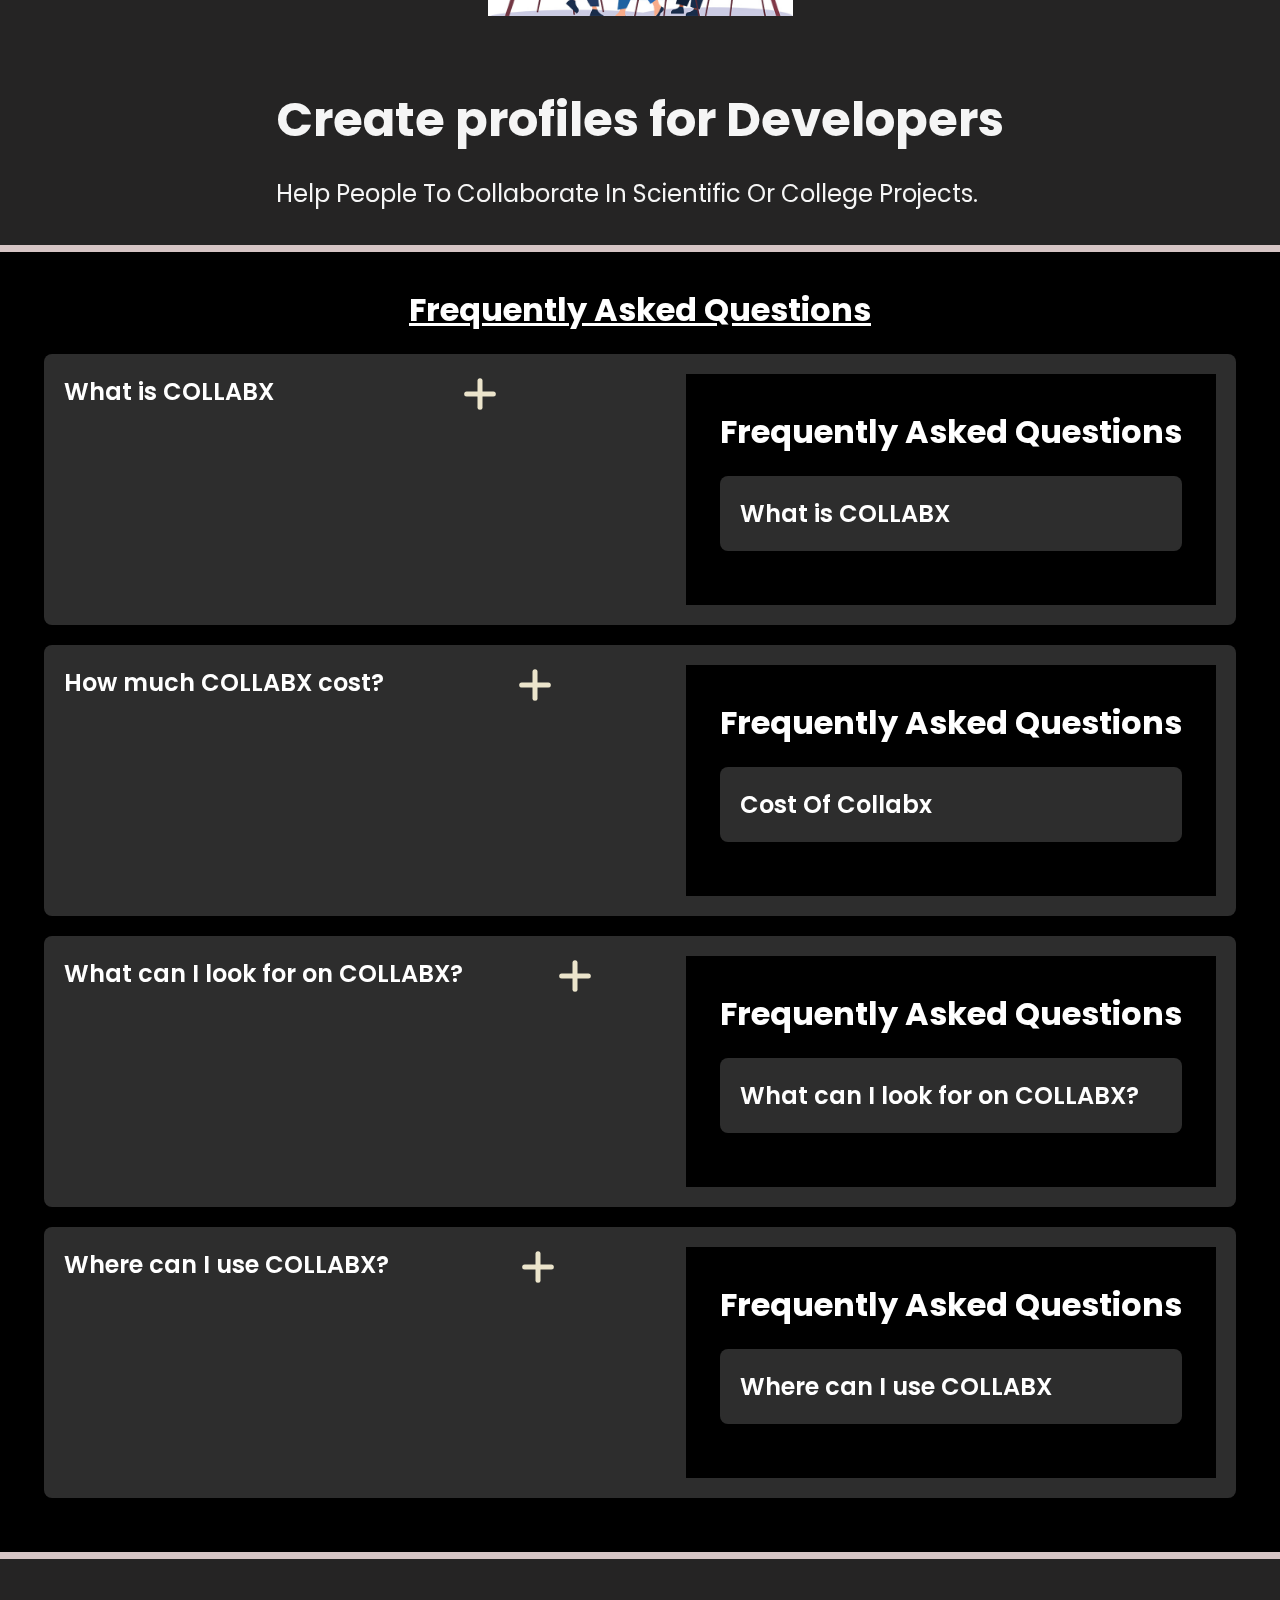
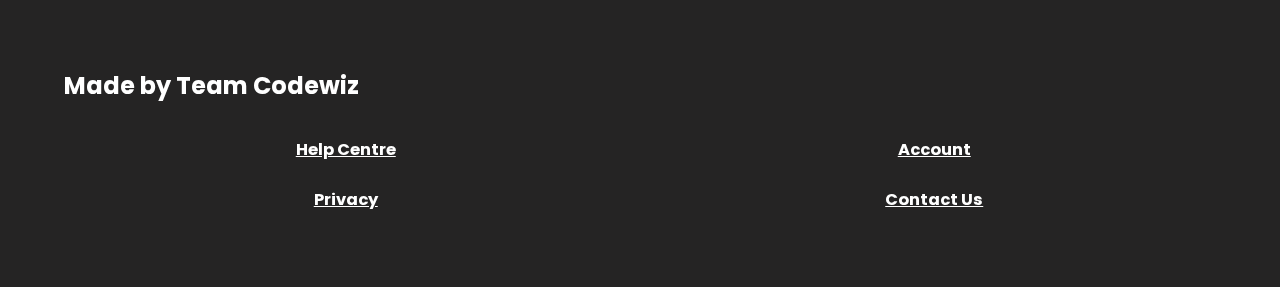
==== commit e0ad14d7: "H" ====
--- a/index.html
+++ b/index.html
@@ -19,7 +19,7 @@
                 <button class="btn btn-red-sm">Upload</button>
                 <body>
                     <video autoplay loop muted id="myVideo">
-                      <source src="133077-755975090_small.mp4" type="video/mp4">
+                      <source src="LIGHTS VIDEO.mp4" type="video/mp4">
                     </video>
                     
                     
--- a/style.css
+++ b/style.css
@@ -123,7 +123,7 @@
 
 .main input {
     padding: 7px 101px 8px 14px;
-    color: white;
+    color: orange;
     font-size: 12px;
     border-radius: 4px;
     background-color: rgba(23, 23, 23, 0.7);
@@ -135,7 +135,7 @@
     justify-content: center;
     max-width: 70vw;
     margin: auto;
-    color: white;
+    color: whitesmoke;
     justify-content: center;
     align-items: center;
 }
@@ -162,6 +162,7 @@
 section.first>div {
     display: flex;
     flex-direction: column;
+    gap: 20px;
     padding: 34px 0;
 }
 
@@ -307,7 +308,7 @@
     gap: 23px;
 }
 #myVideo {
-    position: absolute;
+    position: fixed;
     right: 0;
     bottom: 20;
     min-width: 100%;
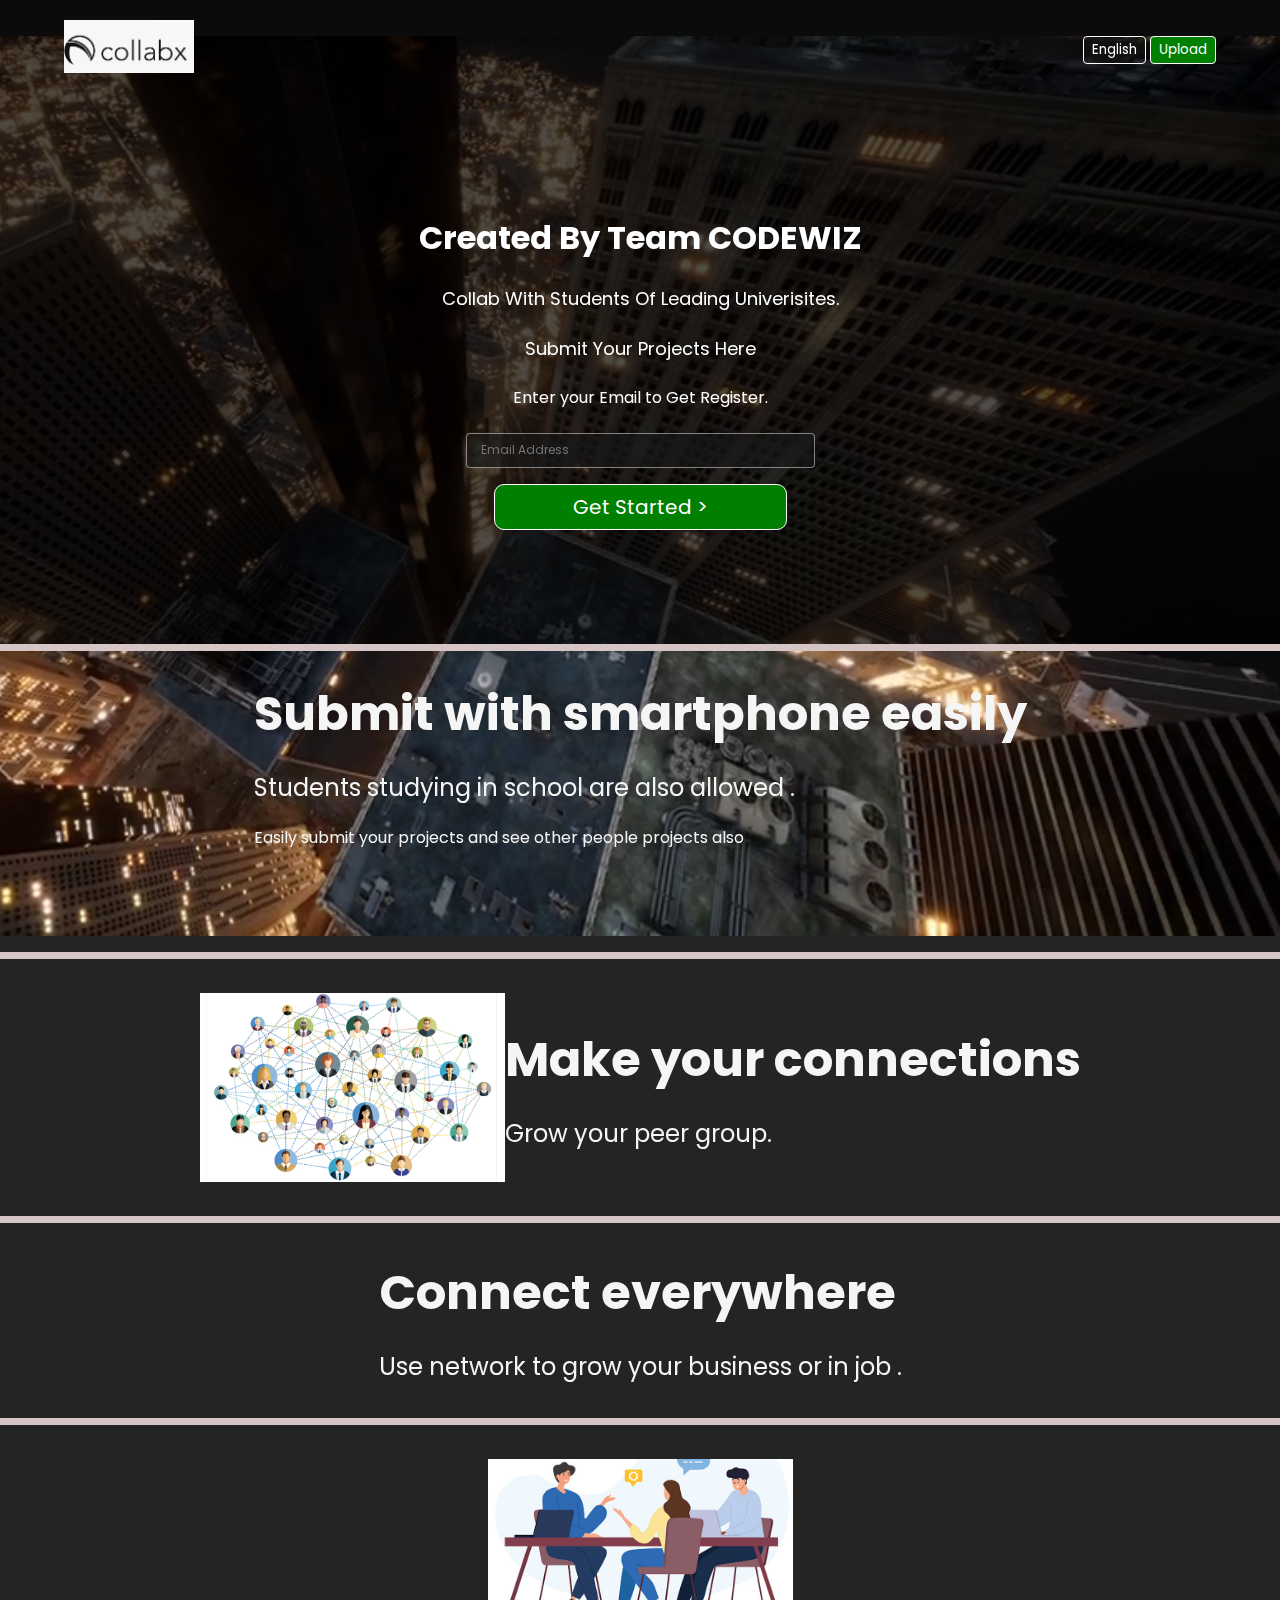
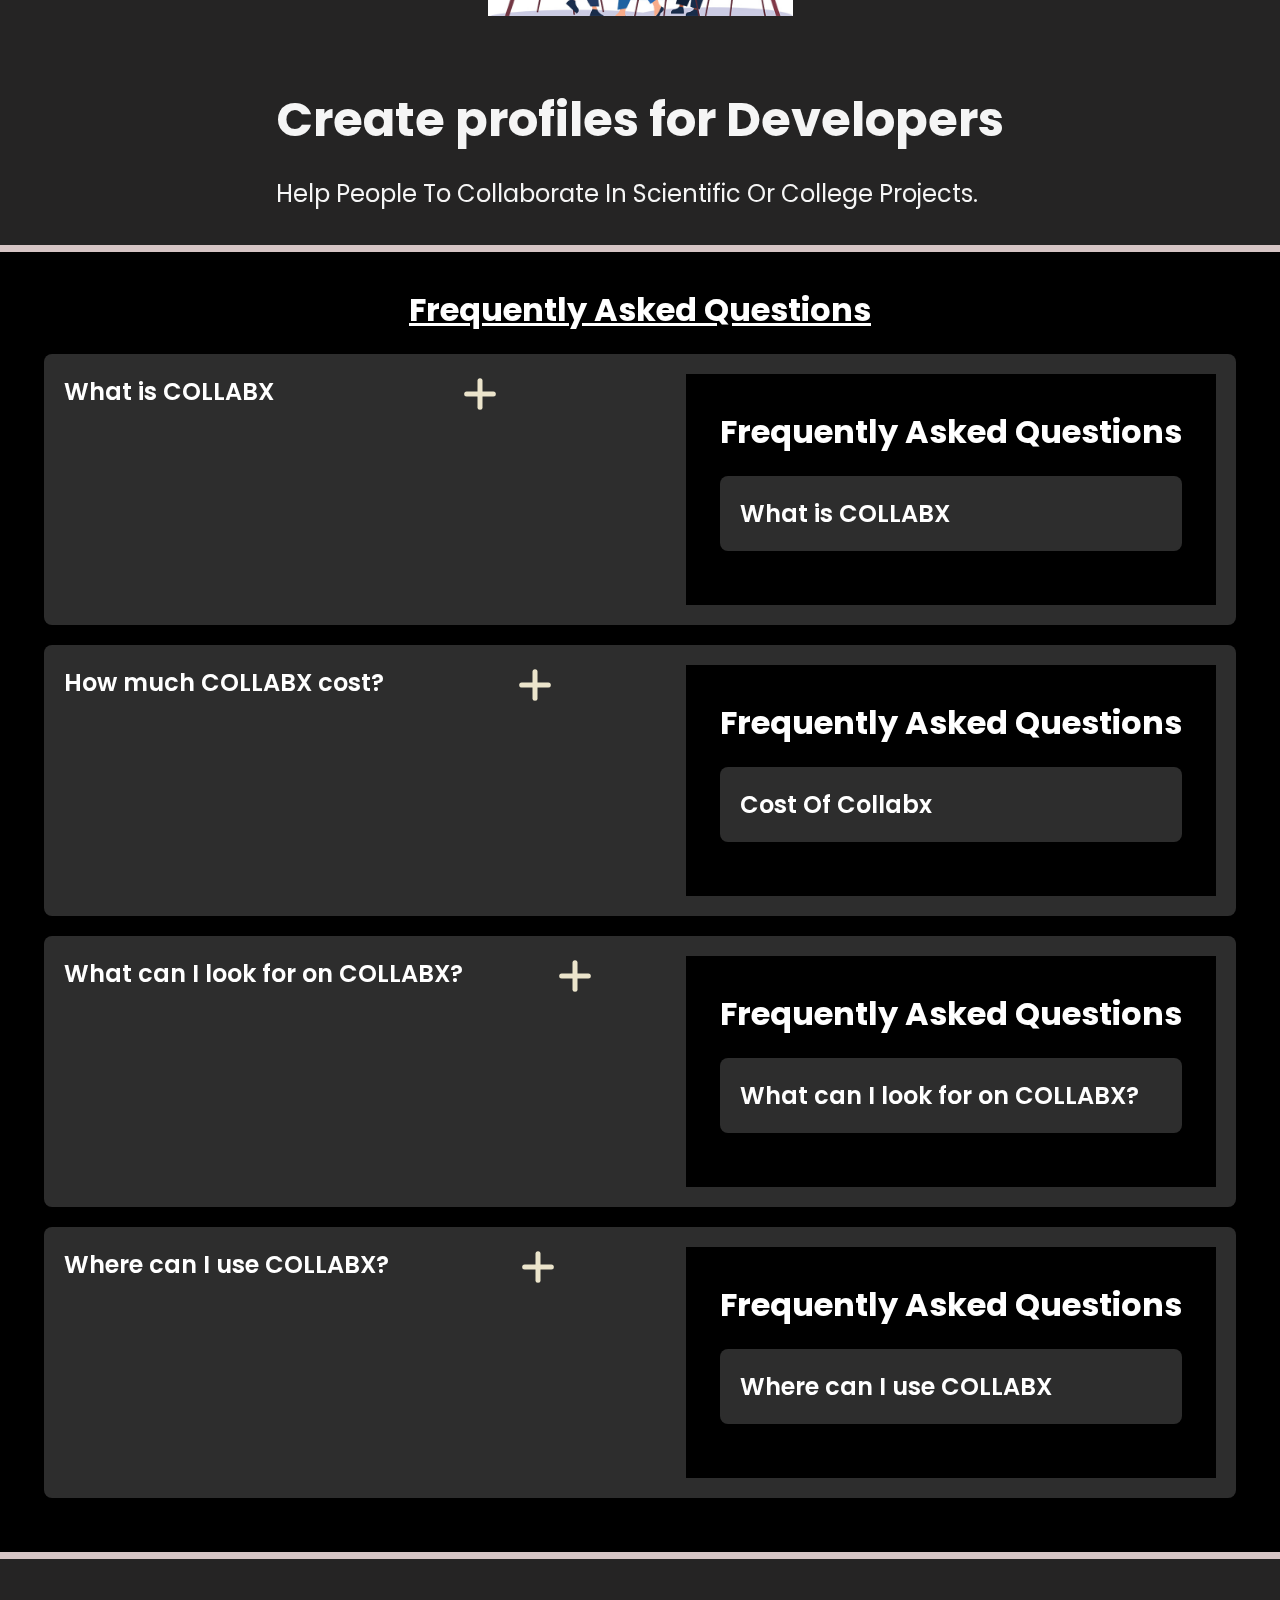
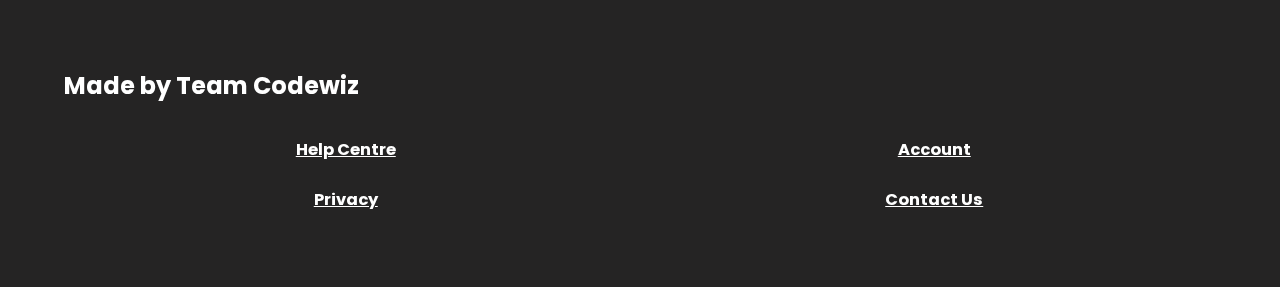
==== commit dcdf6a06: "h" ====
--- a/index.html
+++ b/index.html
@@ -16,7 +16,10 @@
             <span><img width="500" src="Capture.JPG" alt=""></span>
             <div>
                 <button class="btn">English</button>
-                <button class="btn btn-red-sm">Upload</button>
+                <a href="page2.html" target="_blank">
+                    <button class = "btn btn-red-sm">Upload</button>
+                </a>
+                
                 <body>
                     <video autoplay loop muted id="myVideo">
                       <source src="LIGHTS VIDEO.mp4" type="video/mp4">
@@ -35,6 +38,7 @@
             <span>Enter your Email to Get Register.</span>
             <div class="hero-buttons">
                 <input type="text" placeholder="Email Address">
+                
                 <button class="btn btn-red">Get Started &gt;</button>
             </div>
         </div>
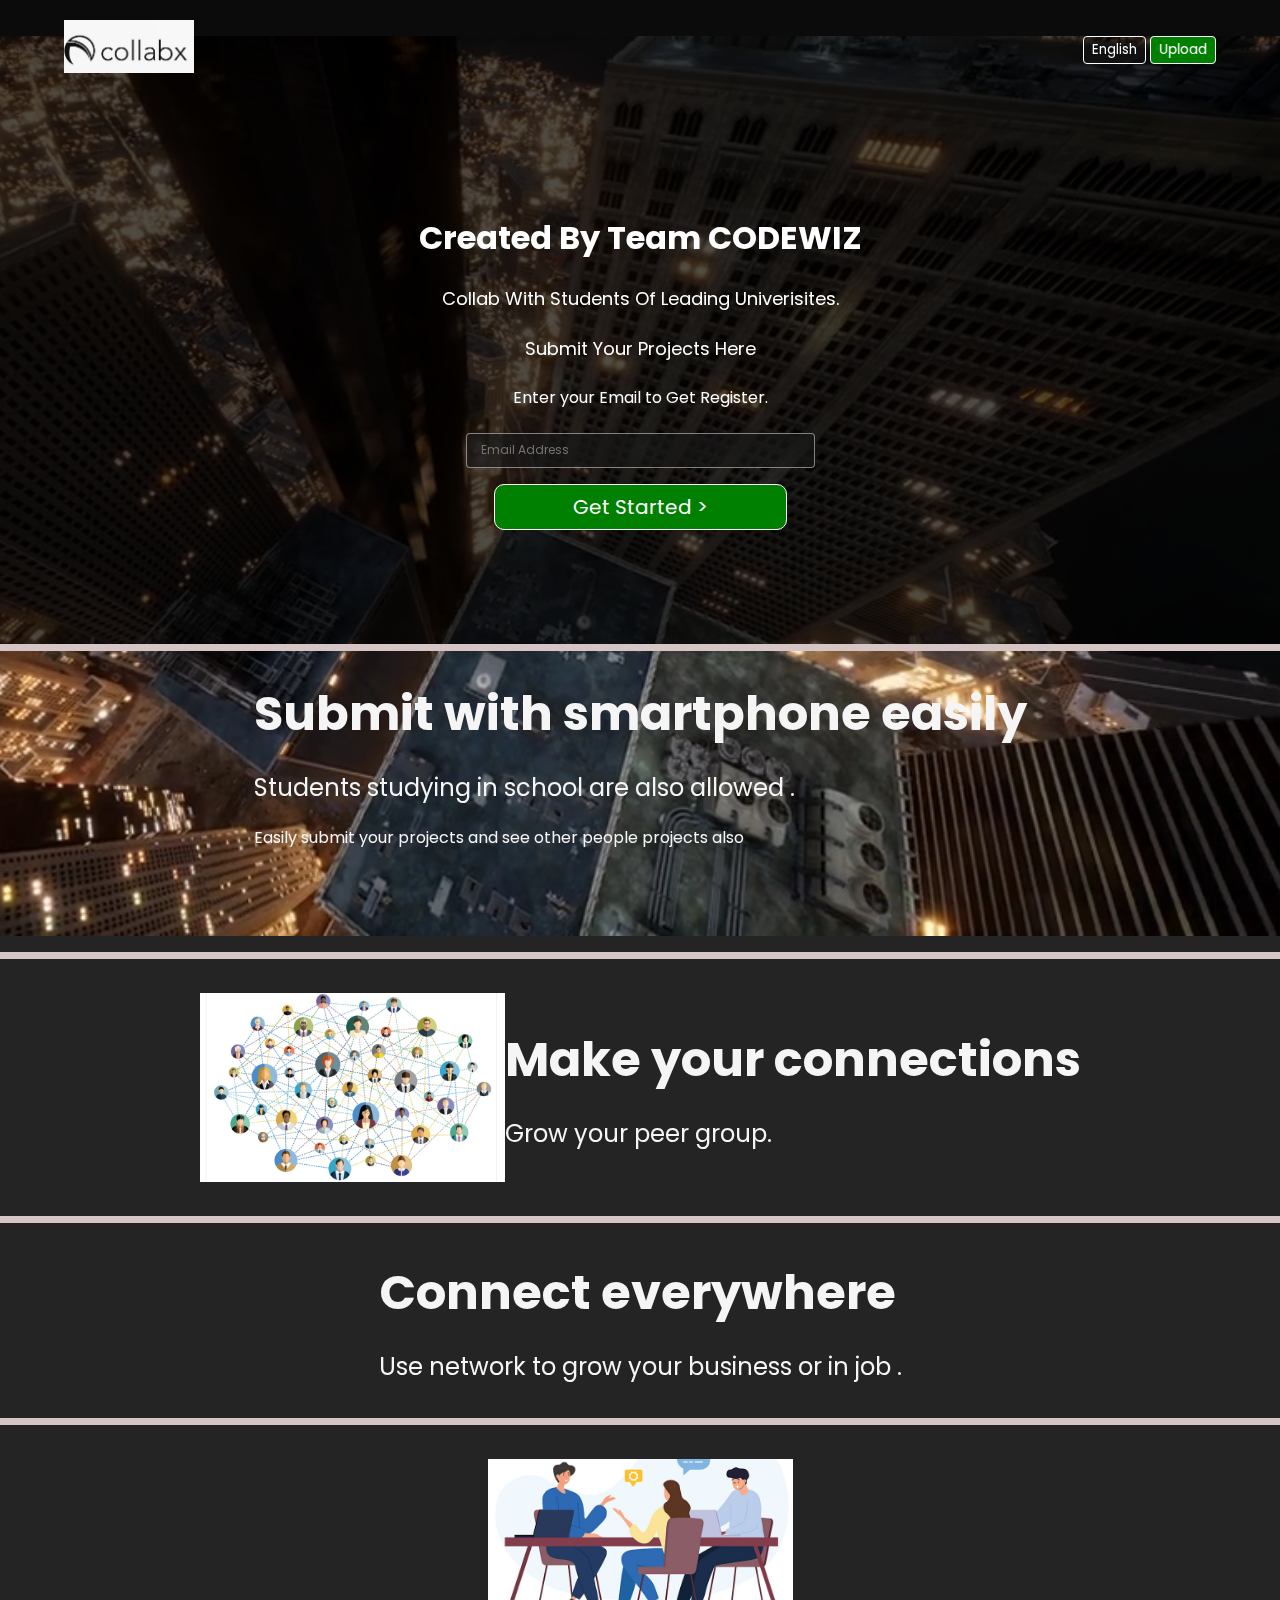
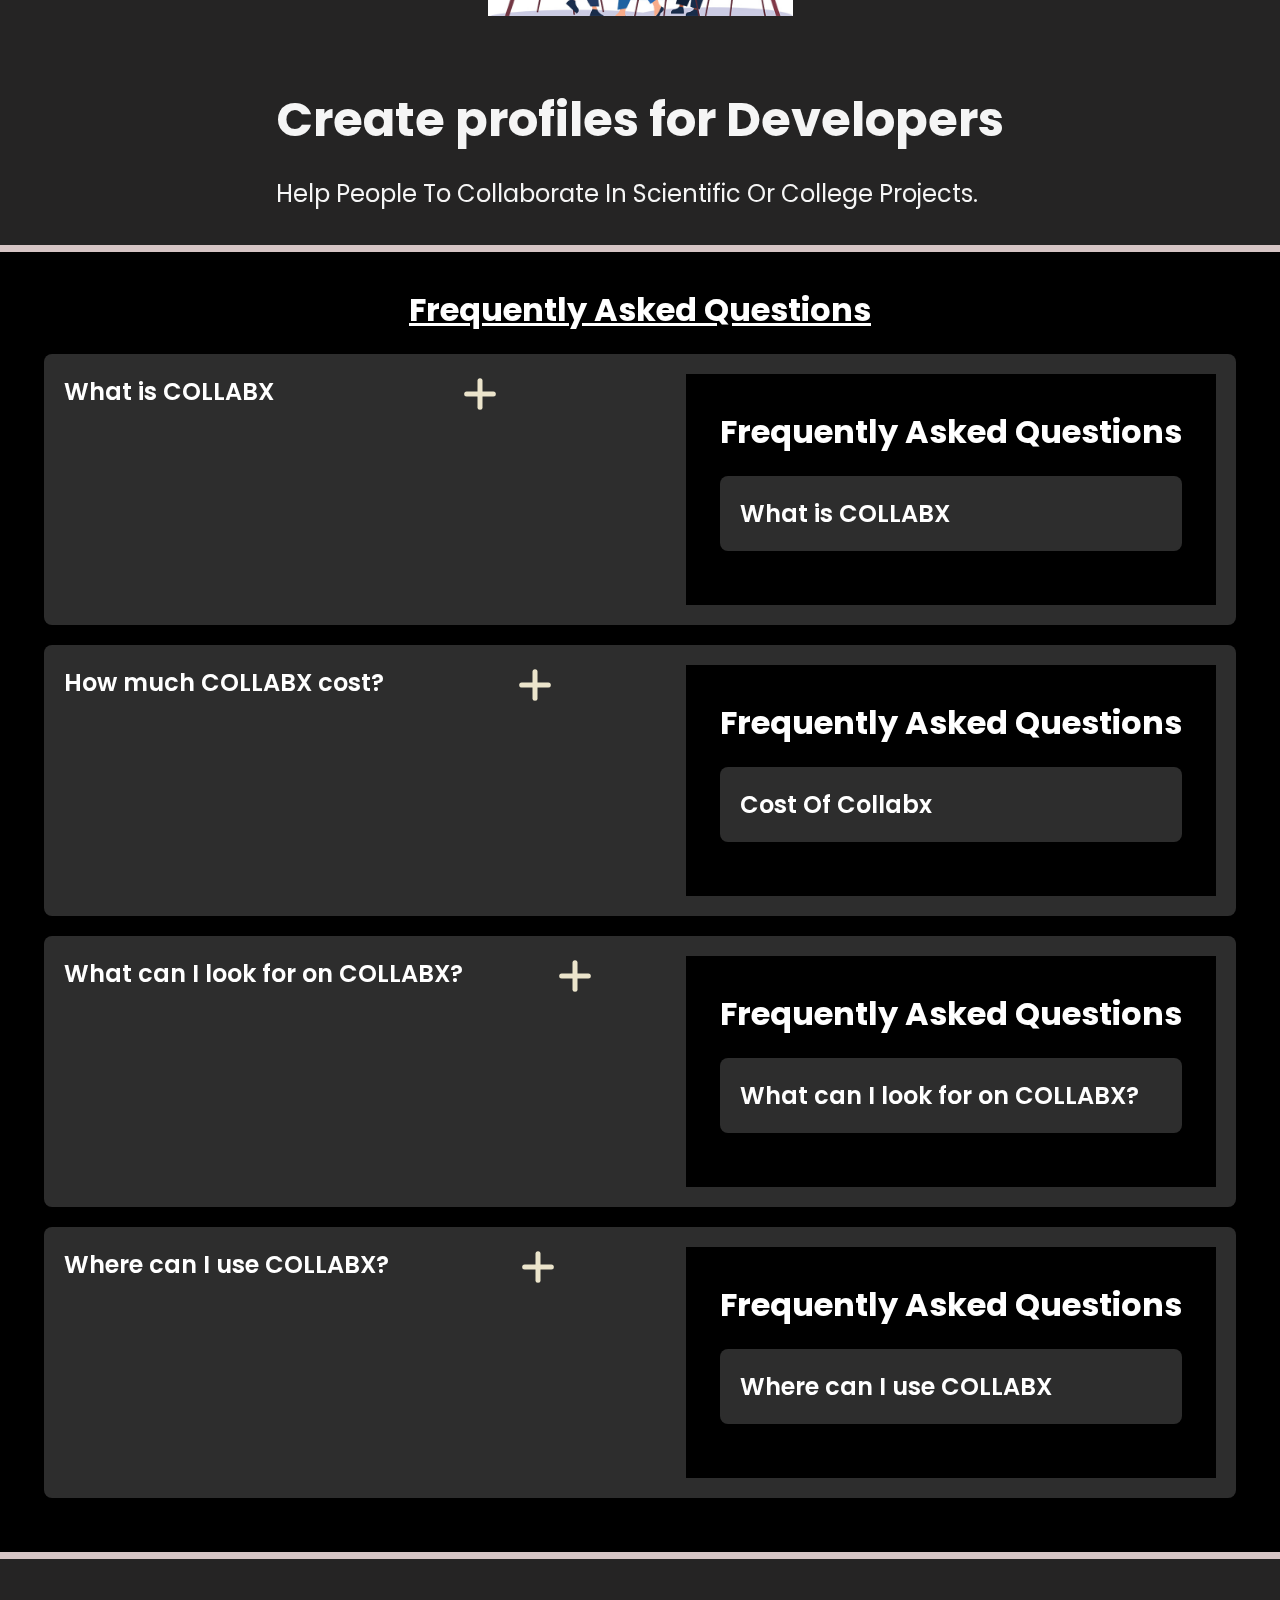
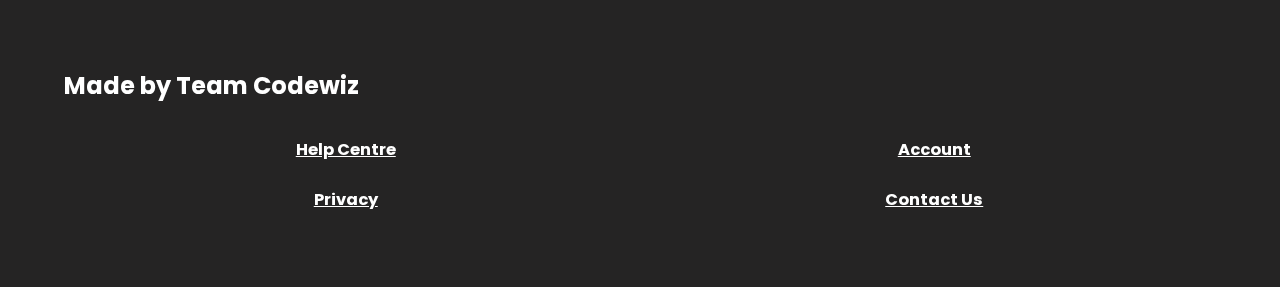
==== commit 8bf7d90d: "hj" ====
--- a/index.html
+++ b/index.html
@@ -38,8 +38,10 @@
             <span>Enter your Email to Get Register.</span>
             <div class="hero-buttons">
                 <input type="text" placeholder="Email Address">
+                <a href="page2.html">
+                    <button class="btn btn-red">Get Started &gt;</button>
+                  </a>
                 
-                <button class="btn btn-red">Get Started &gt;</button>
             </div>
         </div>
 
